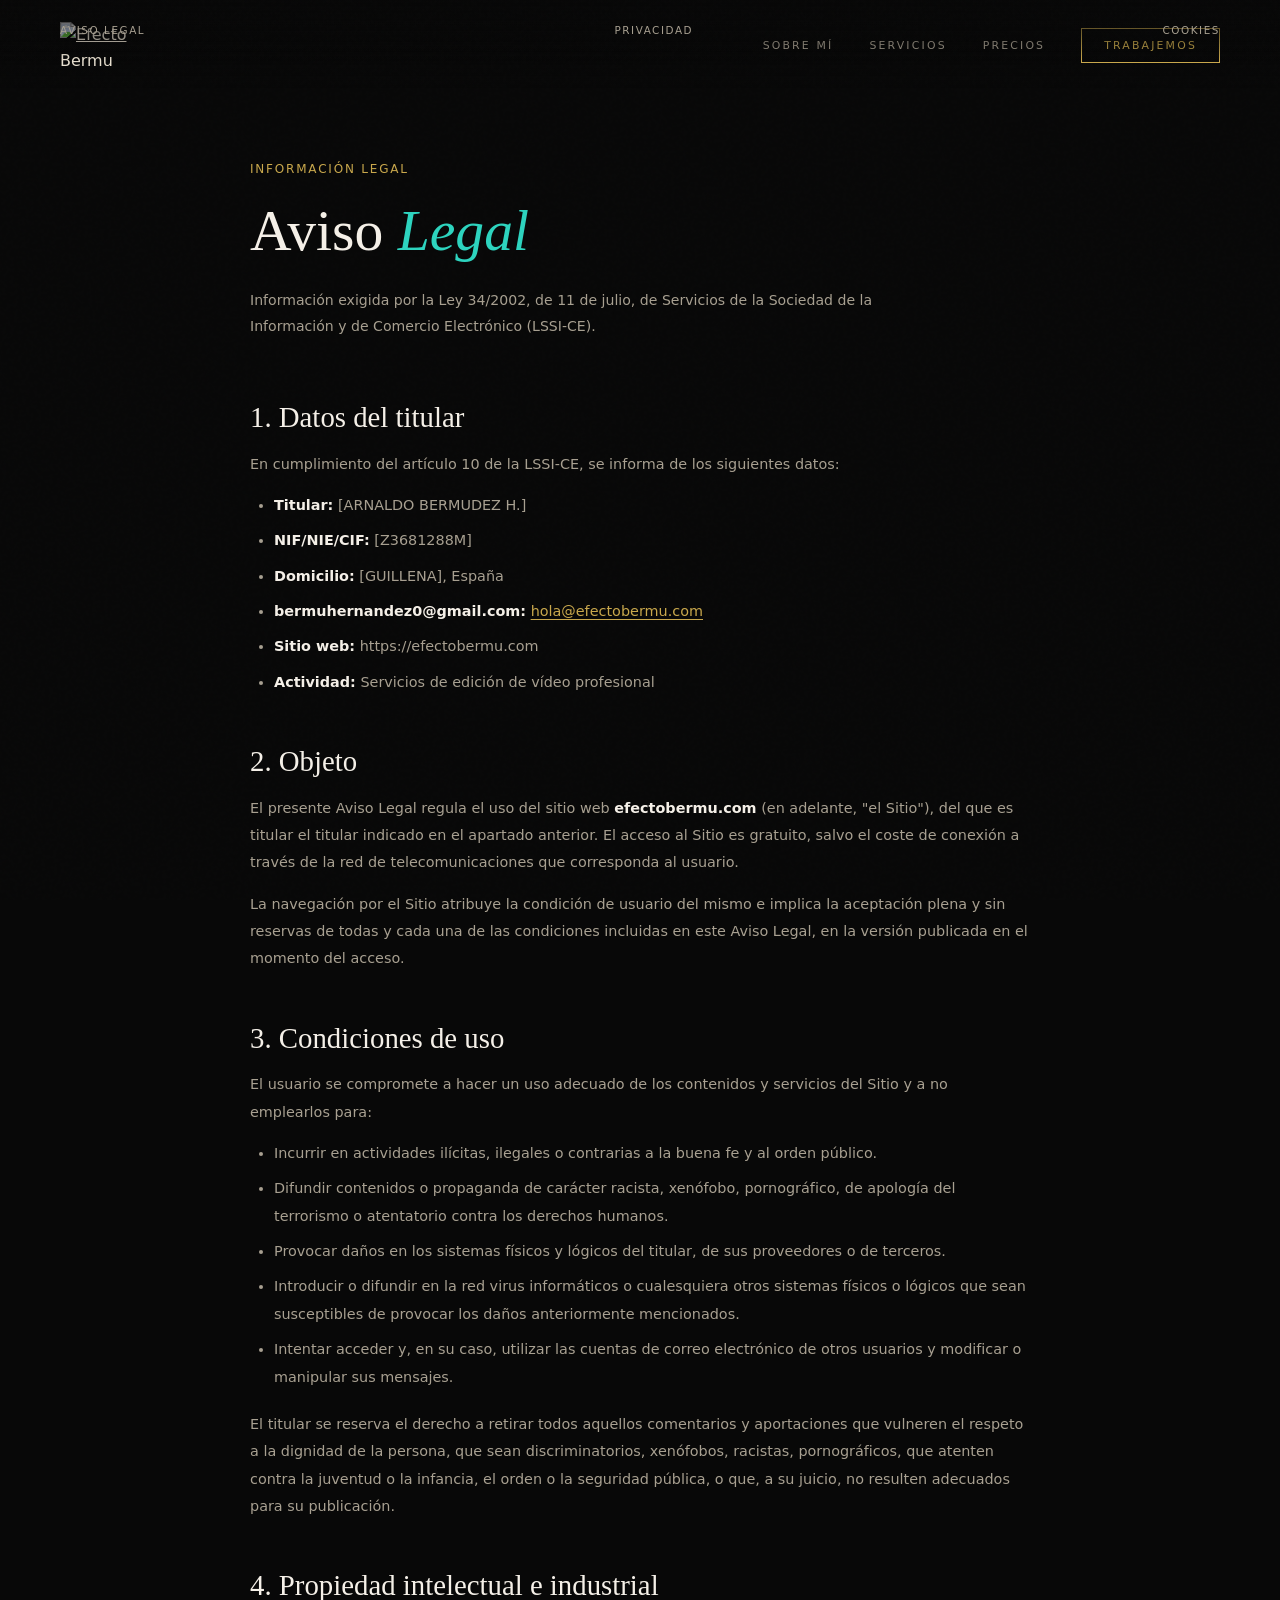
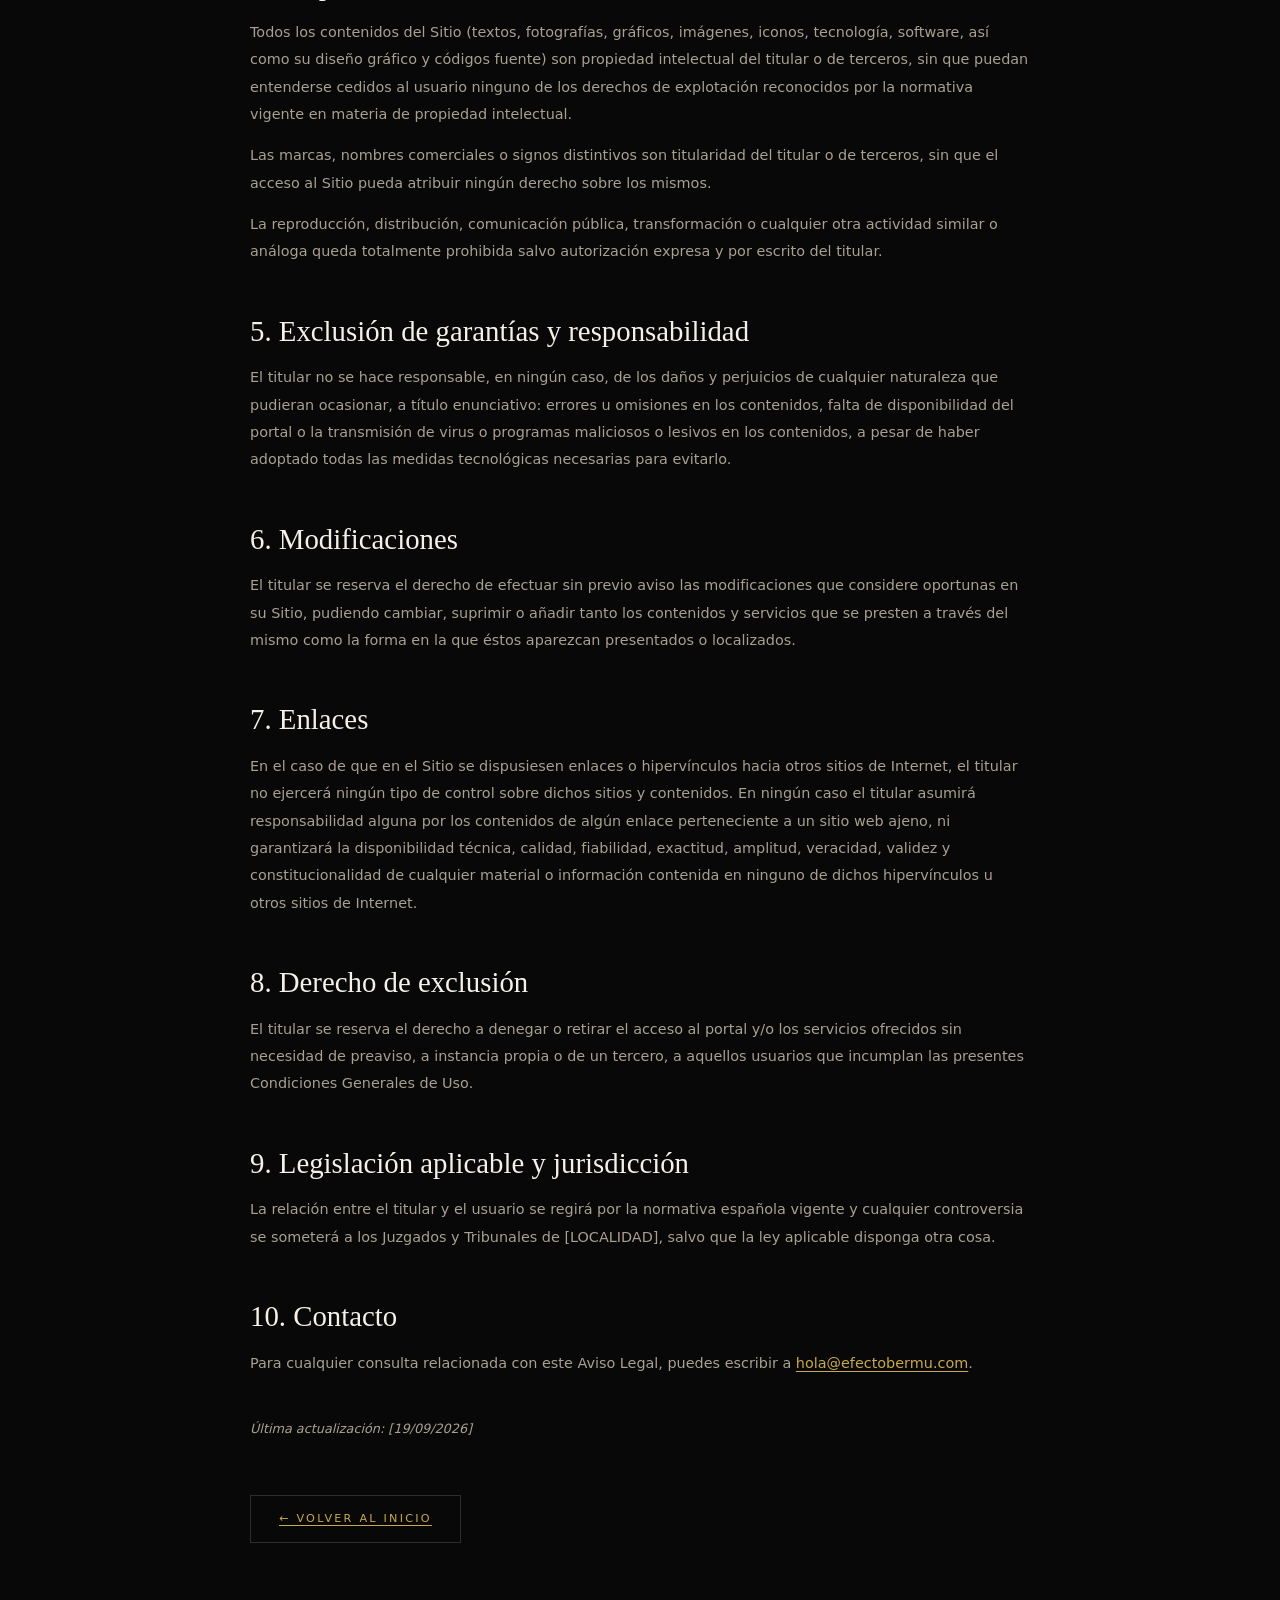
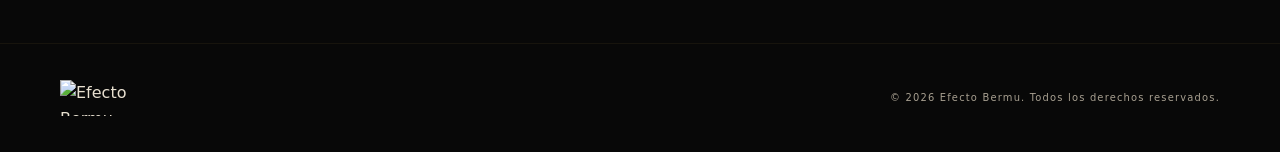
==== aviso-legal.html @ 547f66aa "Add files via upload" ====
<!DOCTYPE html>
<html lang="es">
<head>
  <meta charset="UTF-8"/>
  <meta name="viewport" content="width=device-width, initial-scale=1.0"/>
  <title>Aviso Legal — Efecto Bermu</title>
  <meta name="description" content="Aviso legal de Efecto Bermu, editor de video profesional para TikTok, Reels y YouTube Shorts."/>
  <meta name="robots" content="noindex, follow"/>
  <link rel="canonical" href="https://efectobermu.com/aviso-legal.html"/>
  <link rel="icon" href="/favicon.ico" sizes="any"/>
  <link rel="icon" type="image/svg+xml" href="/favicon.svg"/>
  <link rel="stylesheet" href="/styles.css"/>
  <style>
    .legal-hero{padding:160px 60px 60px;max-width:900px;margin:0 auto}
    .legal-body{padding:0 60px 100px;max-width:900px;margin:0 auto}
    .legal-body h2{font-family:'Cormorant Garamond',serif;font-size:1.8rem;font-weight:400;color:var(--white);margin:48px 0 16px;line-height:1.2}
    .legal-body h2:first-child{margin-top:0}
    .legal-body p,.legal-body li{color:var(--muted);font-size:.9rem;line-height:1.9;margin-bottom:14px}
    .legal-body ul,.legal-body ol{padding-left:24px;margin-bottom:20px}
    .legal-body li{margin-bottom:8px}
    .legal-body strong{color:var(--white)}
    .legal-body a{color:var(--gold);text-decoration:underline;text-underline-offset:3px}
    .legal-body a:hover{color:var(--gold-l)}
    .legal-meta{font-size:.75rem;letter-spacing:.15em;text-transform:uppercase;color:var(--gold);margin-bottom:20px;display:block}
    .legal-back{display:inline-flex;align-items:center;gap:10px;margin-top:40px;padding:14px 28px;border:1px solid rgba(255,255,255,.15);color:var(--text);text-decoration:none;font-size:.7rem;letter-spacing:.2em;text-transform:uppercase;transition:all .3s}
    .legal-back:hover{border-color:var(--gold);color:var(--gold)}
    @media(max-width:1000px){.legal-hero{padding:120px 24px 40px}.legal-body{padding:0 24px 80px}}
  </style>
</head>
<body>

<nav id="nav" aria-label="Navegación principal">
  <a href="/" class="nav-logo" aria-label="Efecto Bermu, ir al inicio">
    <img src="/logo.webp" alt="Efecto Bermu" width="120" height="44"/>
  </a>
  <ul class="nav-links">
    <li><a href="/#sobre-mi">Sobre mí</a></li>
    <li><a href="/#servicios">Servicios</a></li>
    <li><a href="/#precios">Precios</a></li>
    <li><a href="/#contacto" class="nav-cta">Trabajemos</a></li>
  </ul>
</nav>

<header class="legal-hero">
  <span class="legal-meta">Información legal</span>
  <h1 class="sec-title">Aviso <em>Legal</em></h1>
  <p class="sec-desc">Información exigida por la Ley 34/2002, de 11 de julio, de Servicios de la Sociedad de la Información y de Comercio Electrónico (LSSI-CE).</p>
</header>

<main class="legal-body">

  <h2>1. Datos del titular</h2>
  <p>En cumplimiento del artículo 10 de la LSSI-CE, se informa de los siguientes datos:</p>
  <ul>
    <li><strong>Titular:</strong> [ARNALDO BERMUDEZ H.]</li>
    <li><strong>NIF/NIE/CIF:</strong> [Z3681288M]</li>
    <li><strong>Domicilio:</strong> [GUILLENA], España</li>
    <li><strong>bermuhernandez0@gmail.com:</strong> <a href="mailto:hola@efectobermu.com">hola@efectobermu.com</a></li>
    <li><strong>Sitio web:</strong> https://efectobermu.com</li>
    <li><strong>Actividad:</strong> Servicios de edición de vídeo profesional</li>
  </ul>

  <h2>2. Objeto</h2>
  <p>El presente Aviso Legal regula el uso del sitio web <strong>efectobermu.com</strong> (en adelante, "el Sitio"), del que es titular el titular indicado en el apartado anterior. El acceso al Sitio es gratuito, salvo el coste de conexión a través de la red de telecomunicaciones que corresponda al usuario.</p>
  <p>La navegación por el Sitio atribuye la condición de usuario del mismo e implica la aceptación plena y sin reservas de todas y cada una de las condiciones incluidas en este Aviso Legal, en la versión publicada en el momento del acceso.</p>

  <h2>3. Condiciones de uso</h2>
  <p>El usuario se compromete a hacer un uso adecuado de los contenidos y servicios del Sitio y a no emplearlos para:</p>
  <ul>
    <li>Incurrir en actividades ilícitas, ilegales o contrarias a la buena fe y al orden público.</li>
    <li>Difundir contenidos o propaganda de carácter racista, xenófobo, pornográfico, de apología del terrorismo o atentatorio contra los derechos humanos.</li>
    <li>Provocar daños en los sistemas físicos y lógicos del titular, de sus proveedores o de terceros.</li>
    <li>Introducir o difundir en la red virus informáticos o cualesquiera otros sistemas físicos o lógicos que sean susceptibles de provocar los daños anteriormente mencionados.</li>
    <li>Intentar acceder y, en su caso, utilizar las cuentas de correo electrónico de otros usuarios y modificar o manipular sus mensajes.</li>
  </ul>
  <p>El titular se reserva el derecho a retirar todos aquellos comentarios y aportaciones que vulneren el respeto a la dignidad de la persona, que sean discriminatorios, xenófobos, racistas, pornográficos, que atenten contra la juventud o la infancia, el orden o la seguridad pública, o que, a su juicio, no resulten adecuados para su publicación.</p>

  <h2>4. Propiedad intelectual e industrial</h2>
  <p>Todos los contenidos del Sitio (textos, fotografías, gráficos, imágenes, iconos, tecnología, software, así como su diseño gráfico y códigos fuente) son propiedad intelectual del titular o de terceros, sin que puedan entenderse cedidos al usuario ninguno de los derechos de explotación reconocidos por la normativa vigente en materia de propiedad intelectual.</p>
  <p>Las marcas, nombres comerciales o signos distintivos son titularidad del titular o de terceros, sin que el acceso al Sitio pueda atribuir ningún derecho sobre los mismos.</p>
  <p>La reproducción, distribución, comunicación pública, transformación o cualquier otra actividad similar o análoga queda totalmente prohibida salvo autorización expresa y por escrito del titular.</p>

  <h2>5. Exclusión de garantías y responsabilidad</h2>
  <p>El titular no se hace responsable, en ningún caso, de los daños y perjuicios de cualquier naturaleza que pudieran ocasionar, a título enunciativo: errores u omisiones en los contenidos, falta de disponibilidad del portal o la transmisión de virus o programas maliciosos o lesivos en los contenidos, a pesar de haber adoptado todas las medidas tecnológicas necesarias para evitarlo.</p>

  <h2>6. Modificaciones</h2>
  <p>El titular se reserva el derecho de efectuar sin previo aviso las modificaciones que considere oportunas en su Sitio, pudiendo cambiar, suprimir o añadir tanto los contenidos y servicios que se presten a través del mismo como la forma en la que éstos aparezcan presentados o localizados.</p>

  <h2>7. Enlaces</h2>
  <p>En el caso de que en el Sitio se dispusiesen enlaces o hipervínculos hacia otros sitios de Internet, el titular no ejercerá ningún tipo de control sobre dichos sitios y contenidos. En ningún caso el titular asumirá responsabilidad alguna por los contenidos de algún enlace perteneciente a un sitio web ajeno, ni garantizará la disponibilidad técnica, calidad, fiabilidad, exactitud, amplitud, veracidad, validez y constitucionalidad de cualquier material o información contenida en ninguno de dichos hipervínculos u otros sitios de Internet.</p>

  <h2>8. Derecho de exclusión</h2>
  <p>El titular se reserva el derecho a denegar o retirar el acceso al portal y/o los servicios ofrecidos sin necesidad de preaviso, a instancia propia o de un tercero, a aquellos usuarios que incumplan las presentes Condiciones Generales de Uso.</p>

  <h2>9. Legislación aplicable y jurisdicción</h2>
  <p>La relación entre el titular y el usuario se regirá por la normativa española vigente y cualquier controversia se someterá a los Juzgados y Tribunales de [LOCALIDAD], salvo que la ley aplicable disponga otra cosa.</p>

  <h2>10. Contacto</h2>
  <p>Para cualquier consulta relacionada con este Aviso Legal, puedes escribir a <a href="mailto:hola@efectobermu.com">hola@efectobermu.com</a>.</p>

  <p style="margin-top:40px;font-style:italic;font-size:.8rem">Última actualización: [19/09/2026]</p>

  <a href="/" class="legal-back">← Volver al inicio</a>

</main>

<footer>
  <div class="foot-logo">
    <img src="/logo.webp" alt="Efecto Bermu" width="100" height="36"/>
  </div>
  <nav class="foot-legal" aria-label="Enlaces legales">
    <a href="/aviso-legal.html">Aviso legal</a>
    <a href="/privacidad.html">Privacidad</a>
    <a href="/cookies.html">Cookies</a>
  </nav>
  <div class="foot-copy">© 2026 Efecto Bermu. Todos los derechos reservados.</div>
</footer>

</body>
</html>
---- styles.css ----
/* ==========================================================================
   EFECTO BERMU — Hoja de estilos principal
   ========================================================================== */

/* --------------------------------------------------------------------------
   FUENTES AUTO-HOSPEDADAS
   Descarga los .woff2 desde Google Fonts y colócalos en /fonts/
   -------------------------------------------------------------------------- */
@font-face {
  font-family: 'Cormorant Garamond';
  font-style: normal;
  font-weight: 300;
  font-display: swap;
  src: url('/fonts/cormorant-garamond-300.woff2') format('woff2');
}
@font-face {
  font-family: 'Cormorant Garamond';
  font-style: normal;
  font-weight: 400;
  font-display: swap;
  src: url('/fonts/cormorant-garamond-400.woff2') format('woff2');
}
@font-face {
  font-family: 'Cormorant Garamond';
  font-style: italic;
  font-weight: 400;
  font-display: swap;
  src: url('/fonts/cormorant-garamond-400-italic.woff2') format('woff2');
}
@font-face {
  font-family: 'Montserrat';
  font-style: normal;
  font-weight: 300;
  font-display: swap;
  src: url('/fonts/montserrat-300.woff2') format('woff2');
}
@font-face {
  font-family: 'Montserrat';
  font-style: normal;
  font-weight: 400;
  font-display: swap;
  src: url('/fonts/montserrat-400.woff2') format('woff2');
}
@font-face {
  font-family: 'Montserrat';
  font-style: normal;
  font-weight: 600;
  font-display: swap;
  src: url('/fonts/montserrat-600.woff2') format('woff2');
}
@font-face {
  font-family: 'Montserrat';
  font-style: normal;
  font-weight: 700;
  font-display: swap;
  src: url('/fonts/montserrat-700.woff2') format('woff2');
}

/* --------------------------------------------------------------------------
   RESET + VARIABLES
   -------------------------------------------------------------------------- */
*,*::before,*::after{box-sizing:border-box;margin:0;padding:0}

:root{
  --gold:#c9a84c;
  --gold-l:#e8c97a;
  --gold-d:rgba(201,168,76,.15);
  --black:#080808;
  --dark:#0f0f0f;
  --mid:#1a1a1a;
  --mid2:#222;
  --text:#e8e0d0;
  --muted:#a8a091;           /* aclarado para pasar contraste AA sobre --mid */
  --white:#f5f0e8;
  --teal:#2dd4bf;
  --nav-h:88px;
}

html{scroll-behavior:smooth;-webkit-text-size-adjust:100%}

body{
  background:var(--black);
  color:var(--text);
  font-family:'Montserrat',system-ui,sans-serif;
  font-weight:300;
  line-height:1.6;
  overflow-x:hidden;
  min-height:100vh;
  -webkit-font-smoothing:antialiased;
}

img{max-width:100%;height:auto;display:block}
a{color:inherit}
button{font:inherit;color:inherit;background:none;border:0;cursor:pointer}

/* Cursor personalizado: solo en dispositivos con puntero fino */
@media (hover:hover) and (pointer:fine){
  body{cursor:none}
  a,button{cursor:none}
}

/* Grano de fondo */
body::before{
  content:'';
  position:fixed;
  inset:0;
  background-image:url("data:image/svg+xml,%3Csvg viewBox='0 0 256 256' xmlns='http://www.w3.org/2000/svg'%3E%3Cfilter id='n'%3E%3CfeTurbulence type='fractalNoise' baseFrequency='.9' numOctaves='4' stitchTiles='stitch'/%3E%3C/filter%3E%3Crect width='100%25' height='100%25' filter='url(%23n)' opacity='.04'/%3E%3C/svg%3E");
  pointer-events:none;
  z-index:1000;
  opacity:.3;
}

/* --------------------------------------------------------------------------
   ACCESIBILIDAD
   -------------------------------------------------------------------------- */
.skip-link{
  position:absolute;
  top:-100px;
  left:16px;
  background:var(--gold);
  color:var(--black);
  padding:10px 18px;
  font-size:.75rem;
  font-weight:700;
  letter-spacing:.1em;
  text-transform:uppercase;
  text-decoration:none;
  z-index:9999;
  transition:top .3s;
}
.skip-link:focus{top:16px}

:focus-visible{
  outline:2px solid var(--gold);
  outline-offset:3px;
}

/* Respeta reduce-motion */
@media (prefers-reduced-motion:reduce){
  *,*::before,*::after{
    animation-duration:.01ms !important;
    animation-iteration-count:1 !important;
    transition-duration:.01ms !important;
    scroll-behavior:auto !important;
  }
  .cursor,.cursor-ring{display:none !important}
  body{cursor:auto !important}
  .marquee-track{animation:none !important}
}

/* --------------------------------------------------------------------------
   CURSOR PERSONALIZADO
   -------------------------------------------------------------------------- */
.cursor,
.cursor-ring{
  position:fixed;
  top:0;left:0;
  pointer-events:none;
  transform:translate(-50%,-50%);
  will-change:transform,left,top;
  display:none;
}
.cursor{
  width:8px;height:8px;
  background:var(--gold);
  border-radius:50%;
  z-index:9999;
  transition:transform .1s;
}
.cursor-ring{
  width:36px;height:36px;
  border:1px solid rgba(201,168,76,.5);
  border-radius:50%;
  z-index:9998;
  transition:transform .18s,border-color .18s;
}
@media (hover:hover) and (pointer:fine){
  .cursor,.cursor-ring{display:block}
}

/* --------------------------------------------------------------------------
   NAV
   -------------------------------------------------------------------------- */
nav{
  position:fixed;
  top:0;left:0;right:0;
  z-index:200;
  display:flex;
  justify-content:space-between;
  align-items:center;
  padding:22px 60px;
  background:linear-gradient(to bottom,rgba(8,8,8,.97) 0%,transparent 100%);
  transition:background .3s,padding .3s;
}
nav.scrolled{background:rgba(8,8,8,.98)}
.nav-logo{display:inline-flex;align-items:center}
.nav-logo img{height:44px;width:auto;object-fit:contain}

.nav-links{
  display:flex;
  gap:36px;
  list-style:none;
  align-items:center;
}
.nav-links a{
  color:var(--muted);
  text-decoration:none;
  font-size:.68rem;
  letter-spacing:.2em;
  text-transform:uppercase;
  transition:color .3s;
}
.nav-links a:hover{color:var(--gold)}
.nav-cta{
  color:var(--gold) !important;
  border:1px solid var(--gold);
  padding:10px 22px;
  transition:all .3s !important;
}
.nav-cta:hover{background:var(--gold) !important;color:var(--black) !important}

/* Botón hamburguesa (oculto en desktop) */
.nav-toggle{
  display:none;
  width:44px;height:44px;
  position:relative;
  z-index:210;
  padding:10px;
}
.nav-toggle span{
  display:block;
  height:2px;
  width:100%;
  background:var(--gold);
  margin:6px 0;
  transition:transform .3s,opacity .3s;
}
.nav-toggle[aria-expanded="true"] span:nth-child(1){transform:translateY(8px) rotate(45deg)}
.nav-toggle[aria-expanded="true"] span:nth-child(2){opacity:0}
.nav-toggle[aria-expanded="true"] span:nth-child(3){transform:translateY(-8px) rotate(-45deg)}

/* --------------------------------------------------------------------------
   HERO
   -------------------------------------------------------------------------- */
.hero{
  min-height:100vh;
  min-height:100svh;
  display:flex;
  align-items:center;
  position:relative;
  overflow:hidden;
  padding:140px 60px 100px;
}
.hero-bg{
  position:absolute;inset:0;
  background:
    radial-gradient(ellipse 55% 70% at 75% 50%,rgba(201,168,76,.05) 0%,transparent 70%),
    radial-gradient(ellipse 40% 60% at 10% 80%,rgba(201,168,76,.03) 0%,transparent 60%),
    var(--black);
}
.hero-line-l,.hero-line-r{
  position:absolute;top:0;bottom:0;width:1px;
  background:linear-gradient(to bottom,transparent,rgba(201,168,76,.12) 30%,rgba(201,168,76,.12) 70%,transparent);
}
.hero-line-l{left:60px}
.hero-line-r{right:60px}
.hero-inner{
  position:relative;z-index:2;
  display:grid;
  grid-template-columns:1fr 1fr;
  gap:80px;
  align-items:center;
  max-width:1300px;
  width:100%;
  margin:0 auto;
}
.hero-eyebrow{
  font-size:.62rem;
  letter-spacing:.35em;
  text-transform:uppercase;
  color:var(--gold);
  margin-bottom:28px;
  animation:fadeUp 1s .3s both;
}
.hero-eyebrow::before,
.hero-eyebrow::after{content:'—';margin:0 12px;opacity:.5}
.hero-title{
  font-family:'Cormorant Garamond',serif;
  font-size:clamp(3.5rem,7vw,6.5rem);
  font-weight:300;
  line-height:.95;
  letter-spacing:-.02em;
  color:var(--white);
  margin-bottom:10px;
  animation:fadeUp 1s .5s both;
}
.hero-title em{font-style:italic;color:var(--gold)}
.hero-tagline{
  font-family:'Cormorant Garamond',serif;
  font-size:clamp(1.1rem,2.5vw,1.8rem);
  font-weight:300;
  font-style:italic;
  color:var(--muted);
  margin-bottom:20px;
  letter-spacing:.05em;
  animation:fadeUp 1s .65s both;
}
.hero-desc{
  color:var(--muted);
  font-size:.9rem;
  line-height:1.9;
  margin-bottom:40px;
  max-width:480px;
  animation:fadeUp 1s .8s both;
}
.hero-desc strong{color:var(--teal)}
.hero-btns{display:flex;gap:16px;flex-wrap:wrap;animation:fadeUp 1s .95s both}

.btn-gold{
  background:var(--gold);
  color:var(--black);
  padding:15px 40px;
  font-size:.68rem;
  font-weight:700;
  letter-spacing:.2em;
  text-transform:uppercase;
  text-decoration:none;
  transition:all .3s;
  display:inline-flex;
  align-items:center;
  gap:10px;
  border:1px solid var(--gold);
}
.btn-gold:hover{
  background:var(--gold-l);
  border-color:var(--gold-l);
  transform:translateY(-2px);
  box-shadow:0 12px 40px rgba(201,168,76,.3);
}
.btn-outline{
  color:var(--text);
  padding:15px 40px;
  font-size:.68rem;
  letter-spacing:.2em;
  text-transform:uppercase;
  text-decoration:none;
  border:1px solid rgba(255,255,255,.15);
  transition:all .3s;
  display:inline-flex;
  align-items:center;
}
.btn-outline:hover{border-color:var(--gold);color:var(--gold)}

.hero-right{display:flex;justify-content:center;align-items:center;animation:fadeUp 1.2s .6s both}
.hero-logo-frame{
  position:relative;
  width:340px;height:340px;
  display:flex;align-items:center;justify-content:center;
}
.hero-logo-frame::before{
  content:'';position:absolute;inset:0;
  border:1px solid rgba(201,168,76,.15);
  border-radius:2px;
}
.hero-logo-frame::after{
  content:'';position:absolute;inset:20px;
  border:1px solid rgba(201,168,76,.08);
  border-radius:2px;
  animation:rotateSlow 20s linear infinite;
}
.hero-logo-img{
  width:260px;height:260px;
  object-fit:contain;
  position:relative;z-index:1;
}
.hero-scroll{
  position:absolute;bottom:40px;left:50%;
  transform:translateX(-50%);
  display:flex;flex-direction:column;align-items:center;gap:10px;
  animation:fadeUp 1s 1.3s both;
}
.hero-scroll span{
  font-size:.58rem;letter-spacing:.3em;
  text-transform:uppercase;color:var(--muted);
}
.scroll-line{
  width:1px;height:50px;
  background:linear-gradient(to bottom,var(--gold),transparent);
  animation:scrollPulse 2s infinite;
}

/* --------------------------------------------------------------------------
   MARQUEE
   -------------------------------------------------------------------------- */
.marquee-wrap{
  overflow:hidden;
  border-top:1px solid rgba(201,168,76,.1);
  border-bottom:1px solid rgba(201,168,76,.1);
  background:var(--dark);
}
.marquee-track{
  display:flex;
  animation:marquee 22s linear infinite;
  white-space:nowrap;
}
.marquee-item{
  flex-shrink:0;
  padding:16px 44px;
  font-size:.62rem;
  letter-spacing:.3em;
  text-transform:uppercase;
  color:var(--muted);
  border-right:1px solid rgba(201,168,76,.1);
  display:flex;
  align-items:center;
  gap:16px;
}
.marquee-item .dot{
  width:4px;height:4px;
  background:var(--gold);
  border-radius:50%;
}

/* --------------------------------------------------------------------------
   SECCIONES BASE
   -------------------------------------------------------------------------- */
.section{padding:120px 60px}
.section-alt{
  background:var(--dark);
  border-top:1px solid rgba(201,168,76,.08);
  border-bottom:1px solid rgba(201,168,76,.08);
}
.section-inner{max-width:1300px;margin:0 auto}
.sec-label{
  font-size:.58rem;
  letter-spacing:.35em;
  text-transform:uppercase;
  color:var(--gold);
  margin-bottom:20px;
  display:block;
}
.sec-title{
  font-family:'Cormorant Garamond',serif;
  font-size:clamp(2.2rem,4.5vw,3.8rem);
  font-weight:300;
  line-height:1.1;
  color:var(--white);
  margin-bottom:24px;
}
.sec-title em{font-style:italic;color:var(--teal)}
.sec-desc{
  color:var(--muted);
  font-size:.88rem;
  line-height:1.9;
  max-width:680px;
}

/* --------------------------------------------------------------------------
   SOBRE MÍ
   -------------------------------------------------------------------------- */
.about-grid{
  display:grid;
  grid-template-columns:1fr 1fr;
  gap:100px;
  align-items:center;
}
.about-text p{
  color:var(--muted);
  font-size:.9rem;
  line-height:1.9;
  margin-bottom:16px;
}
.about-text p strong{color:var(--white)}
.about-bullets{
  margin-top:28px;
  display:flex;flex-direction:column;gap:10px;
}
.about-bullet{
  display:flex;align-items:flex-start;gap:14px;
  font-size:.85rem;color:var(--muted);
}
.about-bullet::before{content:'—';color:var(--gold);flex-shrink:0;margin-top:1px}
.about-stats{
  display:grid;
  grid-template-columns:repeat(3,1fr);
  gap:28px;
  margin-top:48px;
  padding-top:48px;
  border-top:1px solid rgba(201,168,76,.12);
}
.stat-n{
  font-family:'Cormorant Garamond',serif;
  font-size:3rem;
  font-weight:300;
  color:var(--gold);
  line-height:1;
  margin-bottom:4px;
}
.stat-l{
  font-size:.62rem;letter-spacing:.2em;
  text-transform:uppercase;color:var(--muted);
}

.about-img-frame{position:relative}
.about-img-placeholder{
  width:100%;
  aspect-ratio:4/5;
  background:linear-gradient(160deg,#141414 0%,#1a1a1a 100%);
  display:flex;flex-direction:column;
  align-items:center;justify-content:center;
  position:relative;overflow:hidden;
}
.about-img-placeholder::before{
  content:'';position:absolute;inset:0;
  background:
    linear-gradient(135deg,rgba(201,168,76,.08) 0%,transparent 50%),
    repeating-linear-gradient(0deg,transparent,transparent 40px,rgba(201,168,76,.03) 40px,rgba(201,168,76,.03) 41px),
    repeating-linear-gradient(90deg,transparent,transparent 40px,rgba(201,168,76,.03) 40px,rgba(201,168,76,.03) 41px);
}
.about-img2{
  width:100%;height:100%;
  object-fit:contain;
  padding:40px;
  position:relative;z-index:1;
}
.frame-corner-tr{
  position:absolute;top:-16px;right:-16px;
  width:55%;height:55%;
  border-top:1px solid rgba(201,168,76,.2);
  border-right:1px solid rgba(201,168,76,.2);
  pointer-events:none;
}
.frame-corner-bl{
  position:absolute;bottom:-16px;left:-16px;
  width:55%;height:55%;
  border-bottom:1px solid rgba(201,168,76,.2);
  border-left:1px solid rgba(201,168,76,.2);
  pointer-events:none;
}

/* --------------------------------------------------------------------------
   BENEFICIOS
   -------------------------------------------------------------------------- */
.benefits{
  background:var(--dark);
  border-top:1px solid rgba(201,168,76,.08);
}
.benefits-nums{
  display:grid;
  grid-template-columns:repeat(3,1fr);
  gap:48px;
  margin:60px 0 40px;
  text-align:center;
}
.ben-num{
  font-family:'Cormorant Garamond',serif;
  font-size:clamp(3rem,7vw,5.5rem);
  font-weight:300;
  color:var(--teal);
  line-height:1;
  margin-bottom:8px;
}
.ben-title{
  font-size:.78rem;font-weight:600;
  letter-spacing:.12em;text-transform:uppercase;
  color:var(--white);margin-bottom:10px;
}
.ben-desc{
  color:var(--muted);font-size:.82rem;
  line-height:1.8;max-width:260px;margin:0 auto;
}
.benefits-tagline{
  text-align:center;
  color:var(--muted);
  font-size:.92rem;
  line-height:1.8;
  padding-top:40px;
  border-top:1px solid rgba(201,168,76,.1);
}
.benefits-tagline strong{color:var(--white)}

/* --------------------------------------------------------------------------
   SERVICIOS
   -------------------------------------------------------------------------- */
.services-grid{
  display:grid;
  grid-template-columns:repeat(2,1fr);
  gap:2px;
  margin-top:60px;
}
.svc{
  background:var(--mid);
  padding:48px 40px;
  position:relative;
  overflow:hidden;
  transition:background .4s;
}
.svc::before{
  content:'';position:absolute;bottom:0;left:0;right:0;
  height:2px;background:var(--gold);
  transform:scaleX(0);
  transition:transform .4s;
}
.svc:hover::before{transform:scaleX(1)}
.svc:hover{background:var(--mid2)}
.svc-icon{width:48px;height:48px;margin-bottom:28px;color:var(--gold)}
.svc-name{
  font-family:'Cormorant Garamond',serif;
  font-size:1.7rem;font-weight:400;
  color:var(--white);margin-bottom:14px;
}
.svc-desc{color:var(--muted);font-size:.85rem;line-height:1.85}

/* --------------------------------------------------------------------------
   PORTAFOLIO
   -------------------------------------------------------------------------- */
.portfolio-grid{
  display:grid;
  grid-template-columns:repeat(3,1fr);
  gap:2px;
  margin-top:60px;
}
.port-item{
  position:relative;
  overflow:hidden;
  aspect-ratio:4/3;
  background:var(--mid);
}
.port-bg{
  position:absolute;inset:0;
  display:flex;align-items:center;justify-content:center;
}
.port-bg-1{background:linear-gradient(135deg,#0d1117 0%,#1a1a2e 40%,#16213e 100%)}
.port-bg-2{background:linear-gradient(135deg,#0f0c29 0%,#302b63 50%,#24243e 100%)}
.port-bg-3{background:linear-gradient(135deg,#1a0505 0%,#2d0a0a 40%,#1a0c0c 100%)}
.port-bg-content{
  display:flex;flex-direction:column;
  align-items:center;justify-content:center;
  gap:12px;text-align:center;padding:20px;
}
.port-emoji{font-size:3rem;line-height:1}
.port-brand{
  font-family:'Cormorant Garamond',serif;
  font-size:1.1rem;
  color:rgba(201,168,76,.6);
  letter-spacing:.1em;
}
.port-line{width:40px;height:1px;background:rgba(201,168,76,.3)}
.port-tag{
  font-size:.65rem;letter-spacing:.2em;
  text-transform:uppercase;
  color:rgba(232,224,208,.3);
}
.port-overlay{
  position:absolute;inset:0;
  background:rgba(8,8,8,.85);
  display:flex;flex-direction:column;
  justify-content:flex-end;
  padding:28px;
  opacity:0;
  transition:opacity .4s;
}
.port-item:hover .port-overlay,
.port-item:focus-within .port-overlay{opacity:1}
.port-title{
  font-family:'Cormorant Garamond',serif;
  font-size:1.4rem;font-weight:400;
  color:var(--white);margin-bottom:6px;
}
.port-desc{color:var(--muted);font-size:.8rem;line-height:1.7}

/* --------------------------------------------------------------------------
   PROCESO
   -------------------------------------------------------------------------- */
.process-steps{
  display:grid;
  grid-template-columns:repeat(5,1fr);
  gap:0;
  position:relative;
  margin-top:60px;
}
.process-steps::before{
  content:'';position:absolute;
  top:27px;left:10%;right:10%;height:1px;
  background:linear-gradient(to right,transparent,rgba(201,168,76,.15) 20%,rgba(201,168,76,.15) 80%,transparent);
}
.pstep{padding:0 20px;text-align:center}
.pstep-num{
  width:54px;height:54px;
  border:1px solid rgba(201,168,76,.25);
  border-radius:50%;
  display:flex;align-items:center;justify-content:center;
  font-family:'Cormorant Garamond',serif;
  font-size:1.2rem;color:var(--gold);
  margin:0 auto 24px;
  background:var(--black);
  position:relative;z-index:1;
}
.pstep-title{
  font-family:'Cormorant Garamond',serif;
  font-size:1.2rem;font-weight:400;
  color:var(--white);margin-bottom:8px;
}
.pstep-desc{color:var(--muted);font-size:.8rem;line-height:1.8}
.step-d4{transition-delay:.4s}
.step-d5{transition-delay:.5s}

/* --------------------------------------------------------------------------
   PRECIOS
   -------------------------------------------------------------------------- */
.pricing{
  background:var(--dark);
  border-top:1px solid rgba(201,168,76,.08);
}
.pricing-grid{
  display:grid;
  grid-template-columns:repeat(3,1fr);
  gap:2px;
  margin-top:60px;
}
.price-card{
  background:var(--mid);
  padding:48px 36px;
  position:relative;
  transition:background .4s,transform .4s;
}
.price-card:hover{background:var(--mid2)}
.price-card.featured{
  background:#1e1e1e;
  border-top:2px solid var(--gold);
}
.price-icon{font-size:1.8rem;margin-bottom:20px;line-height:1}
.price-tier{
  font-size:.62rem;letter-spacing:.25em;
  text-transform:uppercase;color:var(--gold);
  margin-bottom:12px;
}
.price-name{
  font-family:'Cormorant Garamond',serif;
  font-size:2rem;font-weight:400;
  color:var(--white);margin-bottom:24px;
}
.price-ul{
  list-style:none;
  display:flex;flex-direction:column;gap:10px;
  margin-bottom:28px;
}
.price-ul li{
  color:var(--muted);font-size:.85rem;line-height:1.7;
  display:flex;gap:10px;align-items:flex-start;
}
.price-ul li::before{
  content:'✦';color:var(--gold);
  font-size:.5rem;flex-shrink:0;margin-top:5px;
}
.price-note{
  font-size:.8rem;color:var(--muted);
  line-height:1.7;font-style:italic;
}
.price-cta-row{
  margin-top:2px;
  background:rgba(201,168,76,.06);
  border:1px solid rgba(201,168,76,.15);
  padding:28px 36px;
  display:flex;align-items:center;gap:20px;
  max-width:1300px;
}
.price-cta-icon{color:var(--gold);font-size:1.2rem;flex-shrink:0}
.price-cta-row p{color:var(--muted);font-size:.88rem;line-height:1.7}
.price-cta-row strong{color:var(--white)}

/* --------------------------------------------------------------------------
   TESTIMONIOS
   -------------------------------------------------------------------------- */
.testi-grid{
  display:grid;
  grid-template-columns:repeat(3,1fr);
  gap:2px;
  margin-top:60px;
}
.testi{
  background:var(--mid);
  padding:52px 36px 44px;
  position:relative;
}
.testi::before{
  content:'"';
  font-family:'Cormorant Garamond',serif;
  font-size:6rem;font-weight:300;
  color:rgba(201,168,76,.12);
  position:absolute;top:16px;left:28px;
  line-height:1;
  pointer-events:none;
}
.testi-text{
  color:var(--muted);
  font-size:.88rem;line-height:1.9;
  margin-bottom:24px;
  position:relative;z-index:1;
}
.testi-author{
  font-size:.7rem;letter-spacing:.15em;
  text-transform:uppercase;color:var(--gold);
}
.testi-role{font-size:.7rem;color:var(--muted);margin-top:3px}

/* --------------------------------------------------------------------------
   FAQ
   -------------------------------------------------------------------------- */
.faq{border-top:1px solid rgba(201,168,76,.08)}
.faq-grid{
  display:grid;
  grid-template-columns:repeat(2,1fr);
  gap:2px;
  margin-top:60px;
}
.faq-item{background:var(--mid);padding:36px 32px}
.faq-q{
  font-family:'Cormorant Garamond',serif;
  font-size:1.3rem;font-weight:400;
  color:var(--white);margin-bottom:14px;
}
.faq-a{color:var(--muted);font-size:.85rem;line-height:1.85}
.faq-a strong{color:var(--white)}

/* --------------------------------------------------------------------------
   CTA FINAL
   -------------------------------------------------------------------------- */
.cta-final{
  background:var(--dark);
  border-top:1px solid rgba(201,168,76,.08);
  text-align:center;
}
.cta-final .sec-title{font-size:clamp(2.5rem,6vw,5rem)}
.cta-final .sec-label{display:inline-block}
.cta-final .sec-desc{margin:0 auto 52px}
.cta-btns{
  display:flex;gap:16px;
  justify-content:center;flex-wrap:wrap;
}
.btn-wa{
  background:transparent;
  border:1px solid rgba(255,255,255,.15);
  color:var(--text);
  padding:15px 36px;
  font-size:.68rem;
  letter-spacing:.18em;
  text-transform:uppercase;
  text-decoration:none;
  transition:all .3s;
  display:inline-flex;align-items:center;gap:10px;
}
.btn-wa:hover{border-color:var(--gold);color:var(--gold)}
.cta-tagline{
  margin-top:80px;
  text-align:center;
  opacity:.25;
  font-family:'Cormorant Garamond',serif;
  font-size:1rem;
  letter-spacing:.3em;
  text-transform:uppercase;
  color:var(--gold);
}

/* --------------------------------------------------------------------------
   FOOTER
   -------------------------------------------------------------------------- */
footer{
  padding:36px 60px;
  display:flex;
  justify-content:space-between;
  align-items:center;
  gap:24px;
  flex-wrap:wrap;
  border-top:1px solid rgba(201,168,76,.08);
}
.foot-logo img{height:36px;width:auto;object-fit:contain}
.foot-motto{
  font-family:'Cormorant Garamond',serif;
  font-size:.95rem;font-style:italic;
  color:rgba(201,168,76,.5);
}
.foot-legal{
  display:flex;gap:20px;flex-wrap:wrap;
}
.foot-legal a{
  font-size:.65rem;letter-spacing:.15em;
  text-transform:uppercase;
  color:var(--muted);
  text-decoration:none;
  transition:color .3s;
}
.foot-legal a:hover{color:var(--gold)}
.foot-copy{
  font-size:.62rem;letter-spacing:.12em;
  color:var(--muted);
}

/* --------------------------------------------------------------------------
   ANIMACIONES
   -------------------------------------------------------------------------- */
@keyframes fadeUp{
  from{opacity:0;transform:translateY(24px)}
  to{opacity:1;transform:translateY(0)}
}
@keyframes marquee{
  from{transform:translateX(0)}
  to{transform:translateX(-50%)}
}
@keyframes scrollPulse{
  0%,100%{opacity:1}
  50%{opacity:.3}
}
@keyframes rotateSlow{
  from{transform:rotate(0deg)}
  to{transform:rotate(360deg)}
}

/* Reveal on scroll */
.reveal{
  opacity:0;
  transform:translateY(28px);
  transition:opacity .8s ease,transform .8s ease;
}
.reveal.visible{
  opacity:1;
  transform:translateY(0);
}
.reveal-d1{transition-delay:.1s}
.reveal-d2{transition-delay:.2s}
.reveal-d3{transition-delay:.3s}

/* --------------------------------------------------------------------------
   RESPONSIVE
   -------------------------------------------------------------------------- */

/* Tablet grande / desktop pequeño */
@media (max-width:1100px){
  nav{padding:18px 32px}
  .nav-links{gap:24px}
  .nav-links a{font-size:.62rem;letter-spacing:.15em}
  .section{padding:100px 40px}
  .hero{padding:120px 40px 80px}
  .hero-inner{gap:50px}
  .about-grid{gap:60px}
  footer{padding:32px 40px}
}

/* Móvil / tablet */
@media (max-width:1000px){
  nav{
    padding:16px 24px;
    background:rgba(8,8,8,.98);
  }
  .nav-toggle{display:block}

  .nav-links{
    position:fixed;
    top:0;right:0;
    width:min(320px,85vw);
    height:100vh;
    height:100svh;
    flex-direction:column;
    justify-content:center;
    align-items:flex-start;
    gap:28px;
    padding:100px 40px 40px;
    background:rgba(8,8,8,.99);
    border-left:1px solid rgba(201,168,76,.15);
    transform:translateX(100%);
    transition:transform .35s ease;
    z-index:205;
  }
  .nav-links.open{transform:translateX(0)}
  .nav-links a{font-size:.85rem;letter-spacing:.2em}
  .nav-cta{padding:14px 28px}

  .hero{padding:120px 24px 80px;min-height:auto}
  .hero-line-l,.hero-line-r{display:none}
  .hero-inner{grid-template-columns:1fr;gap:60px;text-align:left}
  .hero-right{display:none}
  .hero-scroll{display:none}

  .section{padding:80px 24px}
  .about-grid{grid-template-columns:1fr;gap:48px}
  .about-img-frame{max-width:420px;margin:0 auto}

  .services-grid{grid-template-columns:1fr}
  .portfolio-grid{grid-template-columns:1fr 1fr}
  .process-steps{grid-template-columns:1fr 1fr;gap:40px}
  .process-steps::before{display:none}
  .pricing-grid{grid-template-columns:1fr;gap:2px}
  .testi-grid{grid-template-columns:1fr}
  .faq-grid{grid-template-columns:1fr}
  .benefits-nums{grid-template-columns:1fr;gap:40px}

  .price-cta-row{flex-direction:column;text-align:center;padding:24px}

  footer{
    padding:32px 24px;
    flex-direction:column;
    gap:20px;
    text-align:center;
  }
  .foot-legal{justify-content:center}
}

/* Móvil pequeño */
@media (max-width:560px){
  .hero-title{font-size:clamp(2.8rem,12vw,4rem)}
  .hero-tagline{font-size:1.05rem}
  .hero-btns{flex-direction:column;align-items:stretch}
  .btn-gold,.btn-outline{justify-content:center;width:100%}
  .portfolio-grid{grid-template-columns:1fr}
  .process-steps{grid-template-columns:1fr;gap:32px}
  .about-stats{grid-template-columns:1fr;gap:20px;text-align:center}
  .cta-btns{flex-direction:column;align-items:stretch;width:100%}
  .btn-wa{justify-content:center;width:100%}
  .cta-tagline{font-size:.8rem;letter-spacing:.2em;margin-top:60px}
}

/* Pantallas muy altas: forzar hero visible sin scroll excesivo */
@media (max-height:700px) and (min-width:1001px){
  .hero{min-height:auto;padding:120px 60px 80px}
}
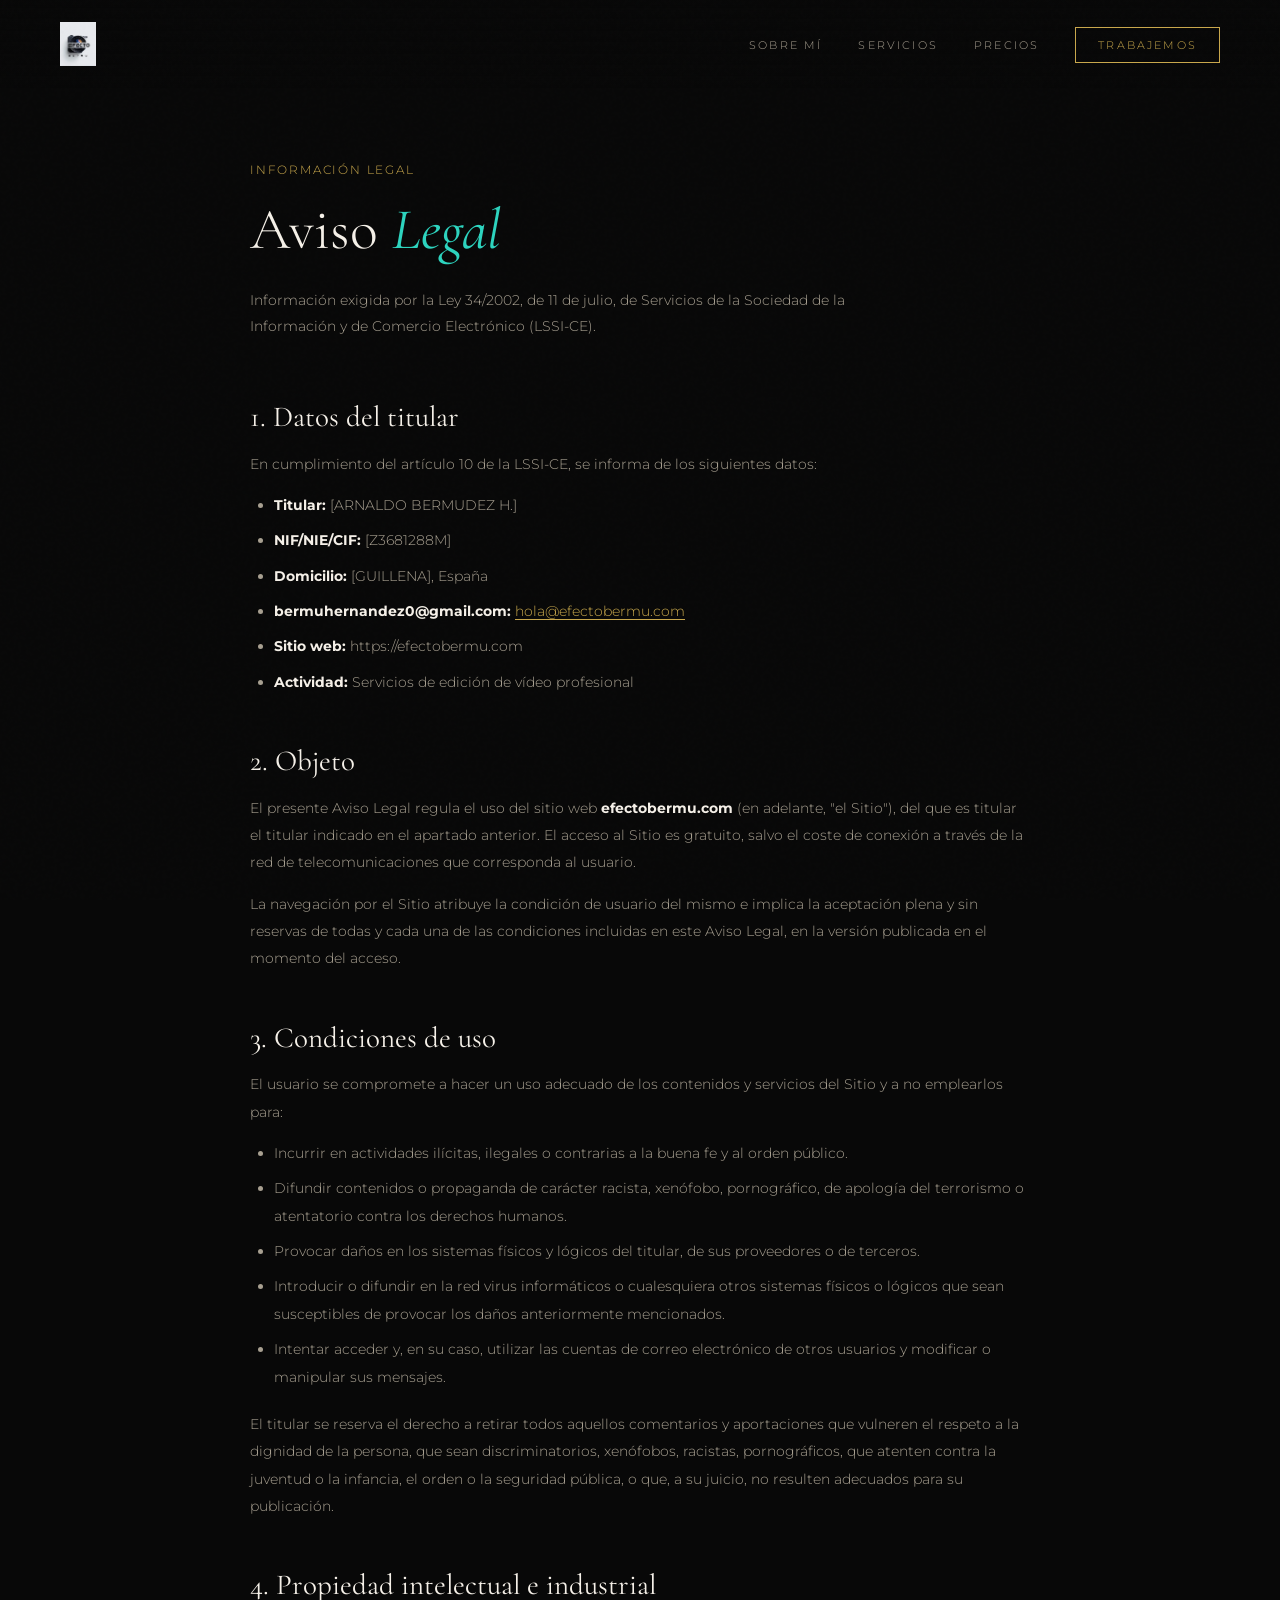
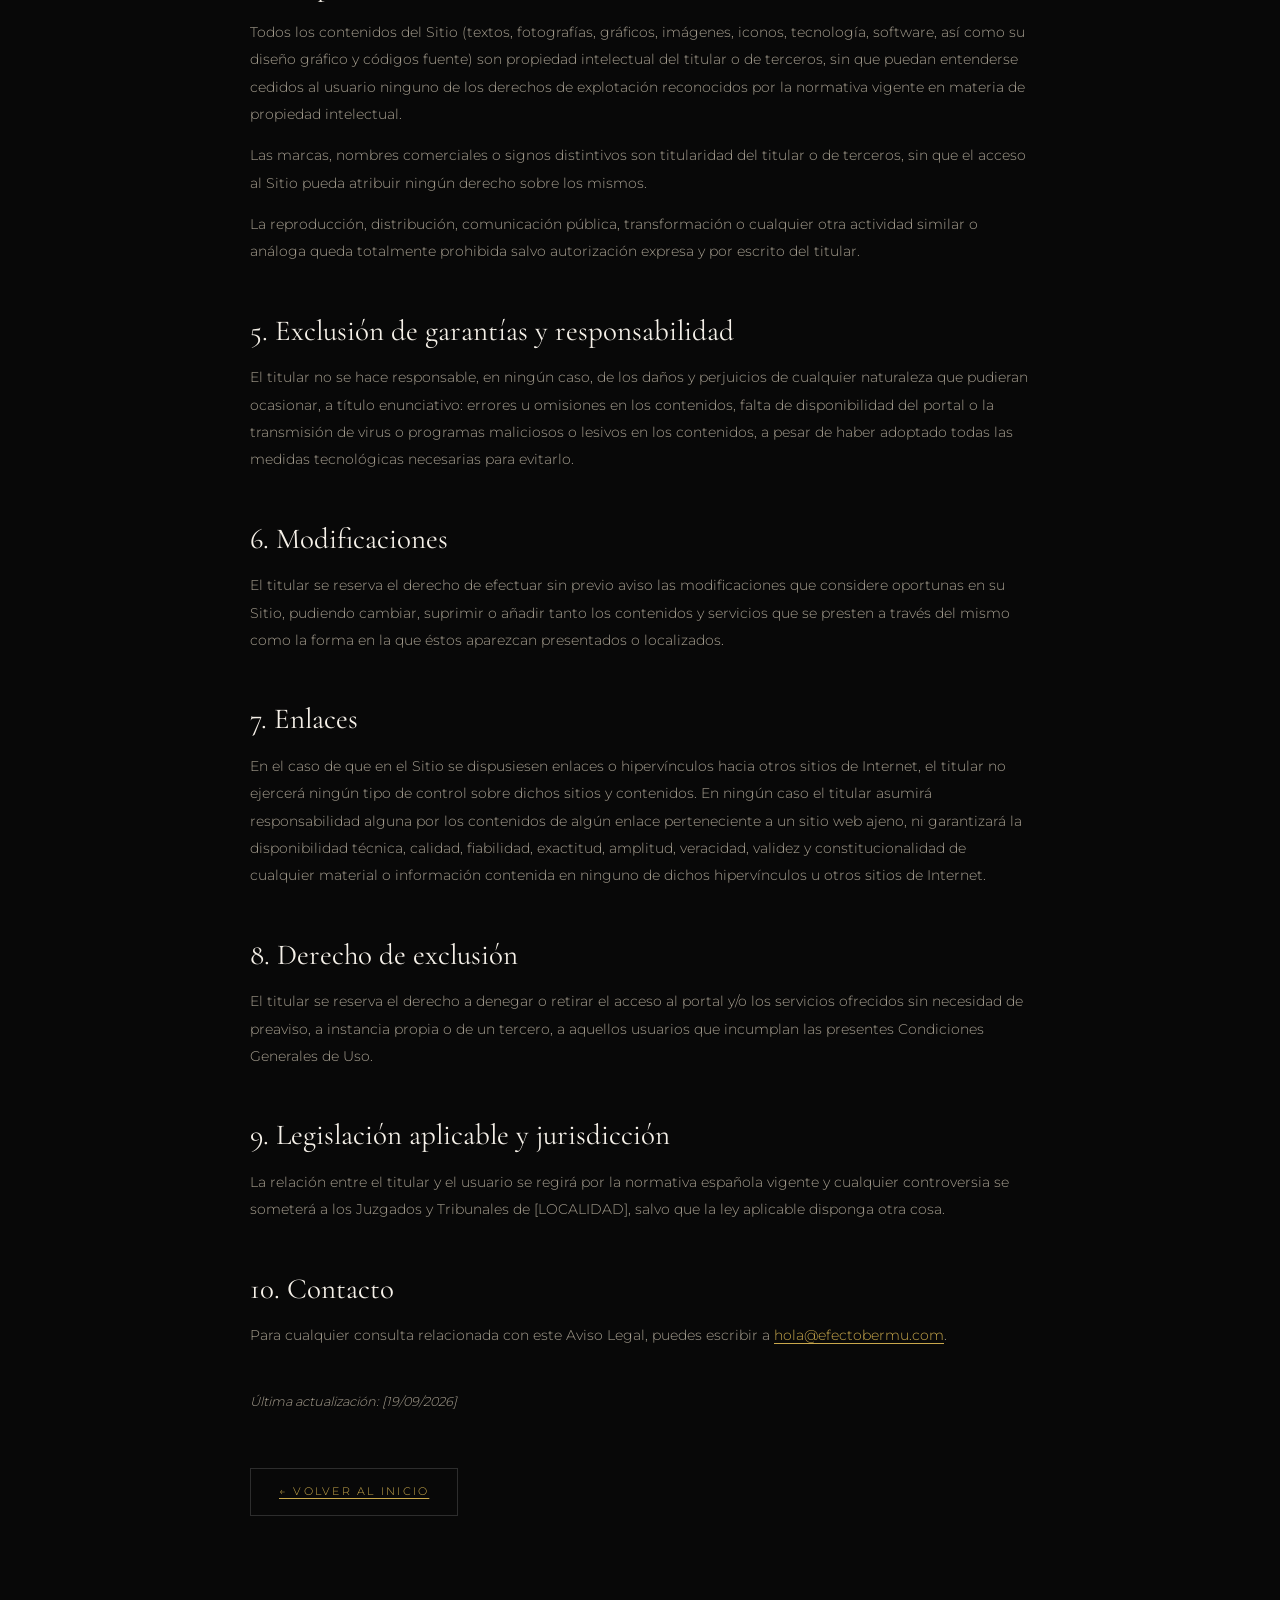
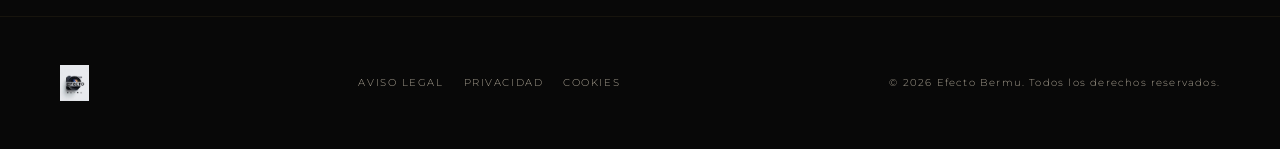
==== commit c90efc36: "Fix HTML formatting in aviso-legal.html" ====
--- a/aviso-legal.html
+++ b/aviso-legal.html
@@ -117,4 +117,4 @@
 </footer>
 
 </body>
-</html>+</html>
--- a/styles.css
+++ b/styles.css
@@ -70,7 +70,7 @@
   --mid:#1a1a1a;
   --mid2:#222;
   --text:#e8e0d0;
-  --muted:#a8a091;           /* aclarado para pasar contraste AA sobre --mid */
+  --muted:#a8a091;
   --white:#f5f0e8;
   --teal:#2dd4bf;
   --nav-h:88px;
@@ -135,7 +135,6 @@
   outline-offset:3px;
 }
 
-/* Respeta reduce-motion */
 @media (prefers-reduced-motion:reduce){
   *,*::before,*::after{
     animation-duration:.01ms !important;
@@ -219,7 +218,6 @@
 }
 .nav-cta:hover{background:var(--gold) !important;color:var(--black) !important}
 
-/* Botón hamburguesa (oculto en desktop) */
 .nav-toggle{
   display:none;
   width:44px;height:44px;
@@ -309,11 +307,24 @@
   color:var(--muted);
   font-size:.9rem;
   line-height:1.9;
-  margin-bottom:40px;
+  margin-bottom:20px;
   max-width:480px;
   animation:fadeUp 1s .8s both;
 }
 .hero-desc strong{color:var(--teal)}
+
+/* Hero — descripción secundaria (mención a video) */
+.hero-desc-secondary{
+  color:var(--muted);
+  font-size:.82rem;
+  line-height:1.8;
+  margin-bottom:32px;
+  max-width:480px;
+  opacity:.75;
+  animation:fadeUp 1s .85s both;
+}
+.hero-desc-secondary strong{color:var(--gold);font-weight:400}
+
 .hero-btns{display:flex;gap:16px;flex-wrap:wrap;animation:fadeUp 1s .95s both}
 
 .btn-gold{
@@ -400,7 +411,7 @@
 }
 .marquee-track{
   display:flex;
-  animation:marquee 22s linear infinite;
+  animation:marquee 30s linear infinite;
   white-space:nowrap;
 }
 .marquee-item{
@@ -588,6 +599,9 @@
   gap:2px;
   margin-top:60px;
 }
+.services-grid-3{
+  grid-template-columns:repeat(3,1fr);
+}
 .svc{
   background:var(--mid);
   padding:48px 40px;
@@ -610,6 +624,41 @@
   color:var(--white);margin-bottom:14px;
 }
 .svc-desc{color:var(--muted);font-size:.85rem;line-height:1.85}
+
+/* Servicios secundarios (video como complemento) */
+.svc-secondary{
+  background:#151515;
+  opacity:.85;
+  transition:opacity .4s,background .4s;
+}
+.svc-secondary:hover{
+  opacity:1;
+  background:var(--mid);
+}
+.svc-secondary .svc-icon{color:rgba(201,168,76,.7)}
+.svc-secondary .svc-name{font-size:1.4rem}
+
+.secondary-note{
+  margin-top:40px;
+  display:flex;
+  align-items:flex-start;
+  gap:16px;
+  padding:24px 28px;
+  background:rgba(201,168,76,.05);
+  border-left:2px solid rgba(201,168,76,.4);
+}
+.secondary-note-icon{
+  color:var(--gold);
+  font-size:.9rem;
+  flex-shrink:0;
+  margin-top:3px;
+}
+.secondary-note p{
+  color:var(--muted);
+  font-size:.85rem;
+  line-height:1.8;
+}
+.secondary-note strong{color:var(--white)}
 
 /* --------------------------------------------------------------------------
    PORTAFOLIO
@@ -916,7 +965,6 @@
   to{transform:rotate(360deg)}
 }
 
-/* Reveal on scroll */
 .reveal{
   opacity:0;
   transform:translateY(28px);
@@ -933,8 +981,6 @@
 /* --------------------------------------------------------------------------
    RESPONSIVE
    -------------------------------------------------------------------------- */
-
-/* Tablet grande / desktop pequeño */
 @media (max-width:1100px){
   nav{padding:18px 32px}
   .nav-links{gap:24px}
@@ -946,7 +992,6 @@
   footer{padding:32px 40px}
 }
 
-/* Móvil / tablet */
 @media (max-width:1000px){
   nav{
     padding:16px 24px;
@@ -986,6 +1031,7 @@
   .about-img-frame{max-width:420px;margin:0 auto}
 
   .services-grid{grid-template-columns:1fr}
+  .services-grid-3{grid-template-columns:1fr}
   .portfolio-grid{grid-template-columns:1fr 1fr}
   .process-steps{grid-template-columns:1fr 1fr;gap:40px}
   .process-steps::before{display:none}
@@ -995,6 +1041,7 @@
   .benefits-nums{grid-template-columns:1fr;gap:40px}
 
   .price-cta-row{flex-direction:column;text-align:center;padding:24px}
+  .secondary-note{flex-direction:column;gap:8px}
 
   footer{
     padding:32px 24px;
@@ -1005,7 +1052,6 @@
   .foot-legal{justify-content:center}
 }
 
-/* Móvil pequeño */
 @media (max-width:560px){
   .hero-title{font-size:clamp(2.8rem,12vw,4rem)}
   .hero-tagline{font-size:1.05rem}
@@ -1019,7 +1065,55 @@
   .cta-tagline{font-size:.8rem;letter-spacing:.2em;margin-top:60px}
 }
 
-/* Pantallas muy altas: forzar hero visible sin scroll excesivo */
 @media (max-height:700px) and (min-width:1001px){
   .hero{min-height:auto;padding:120px 60px 80px}
-}+}
+/* ==========================================================================
+   FIX: forzar footer al final del body
+   ========================================================================== */
+body > footer {
+  position: static !important;
+  inset: auto !important;
+  transform: none !important;
+  margin: 0 !important;
+  padding: 36px 60px !important;
+  display: flex !important;
+  justify-content: space-between !important;
+  align-items: center !important;
+  gap: 24px !important;
+  flex-wrap: wrap !important;
+  border-top: 1px solid rgba(201,168,76,.08) !important;
+  background: var(--black) !important;
+  width: 100% !important;
+  max-width: 100% !important;
+  order: 9999 !important;
+}
+
+body > footer .foot-legal {
+  display: flex !important;
+  gap: 20px !important;
+  flex-wrap: wrap !important;
+  position: static !important;
+}
+
+body > footer .foot-legal a {
+  font-size: .65rem !important;
+  letter-spacing: .15em !important;
+  text-transform: uppercase !important;
+  color: var(--muted) !important;
+  text-decoration: none !important;
+  position: static !important;
+}
+
+/* En móvil */
+@media (max-width: 1000px) {
+  body > footer {
+    flex-direction: column !important;
+    text-align: center !important;
+    padding: 32px 24px !important;
+    gap: 20px !important;
+  }
+  body > footer .foot-legal {
+    justify-content: center !important;
+  }
+}
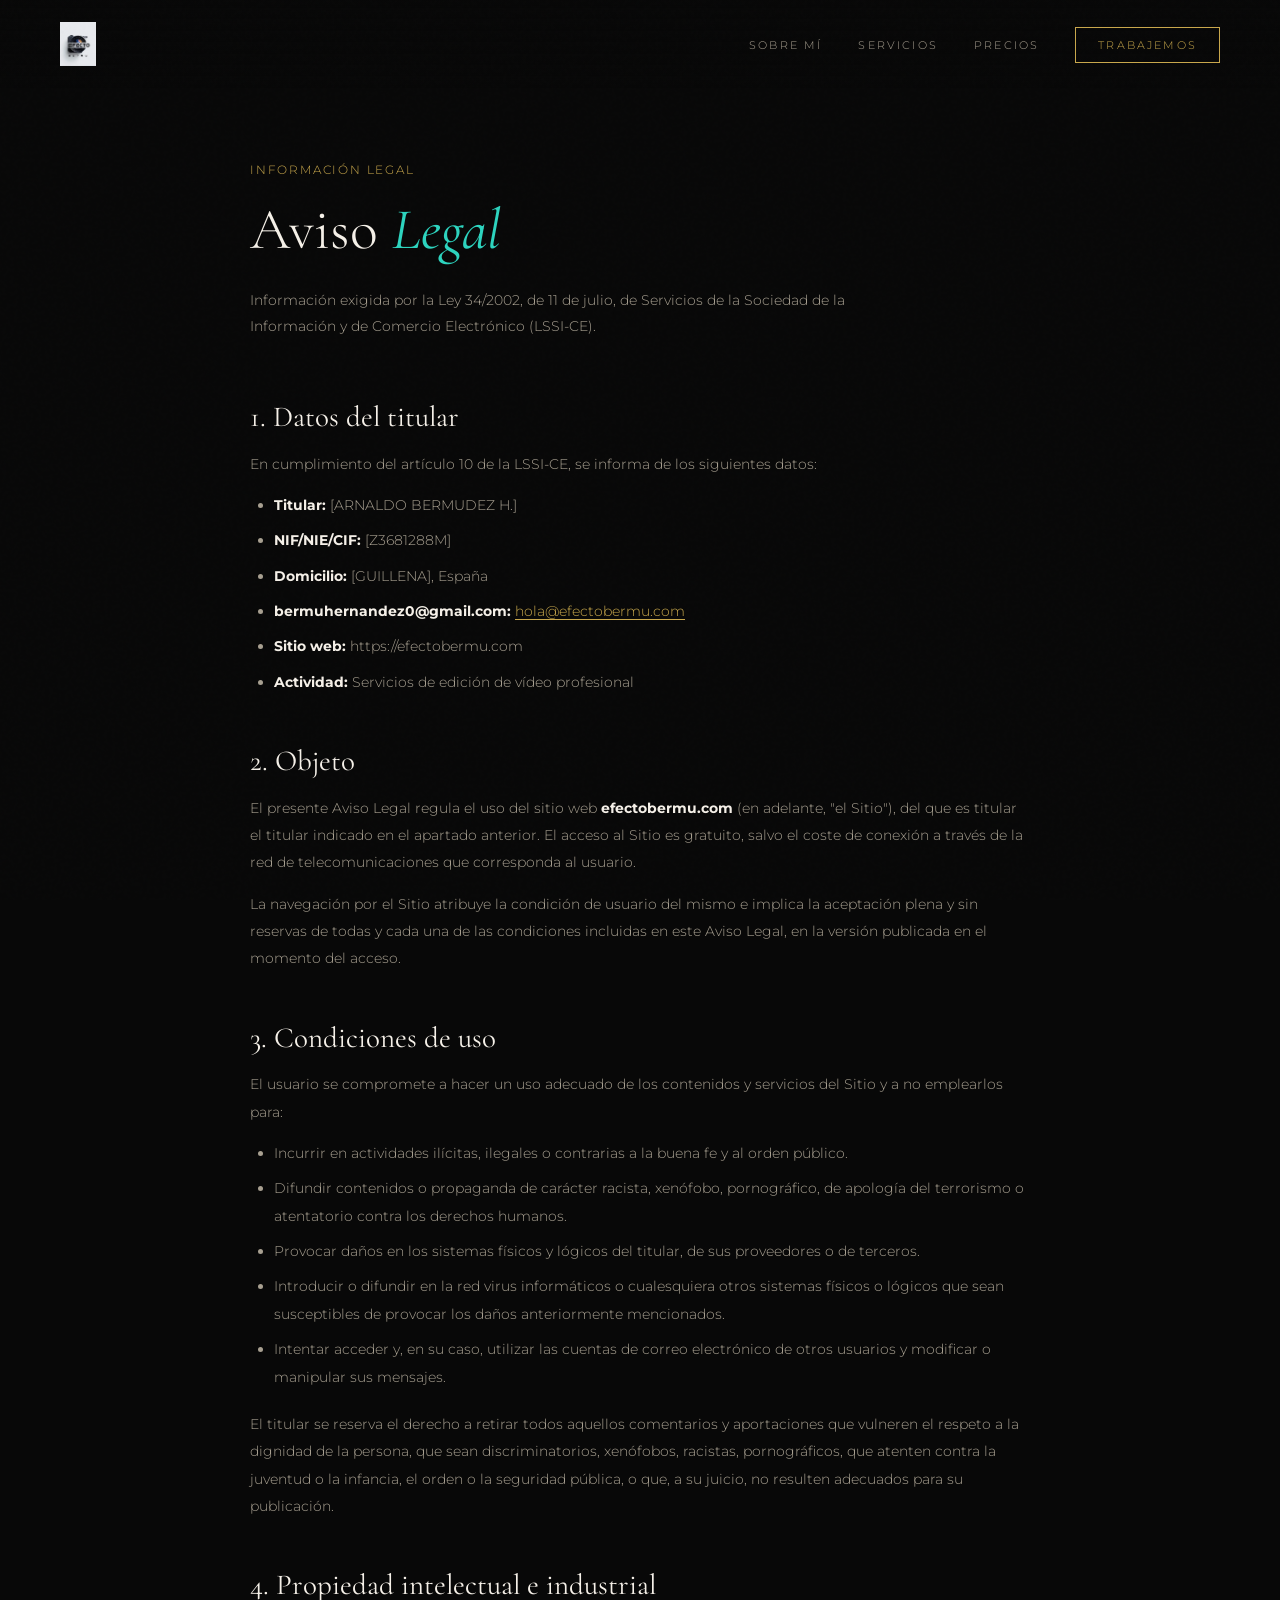
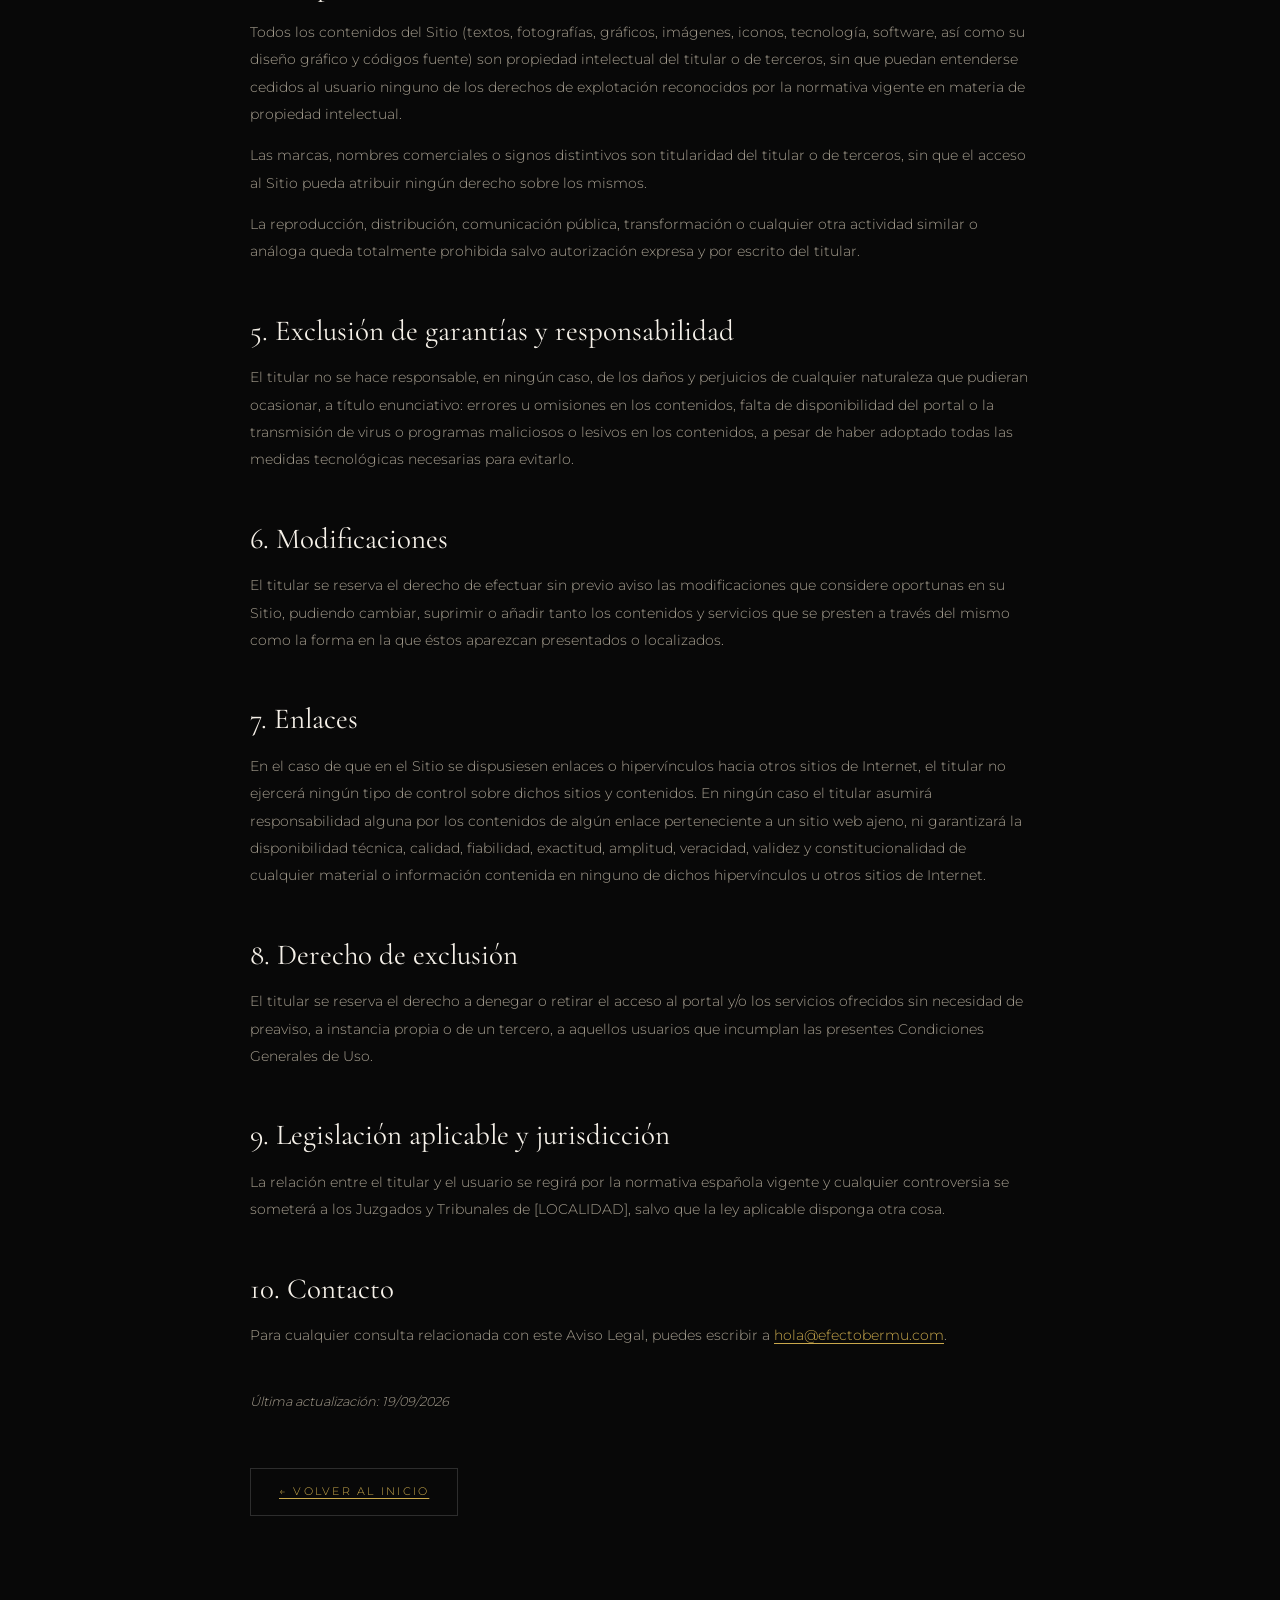
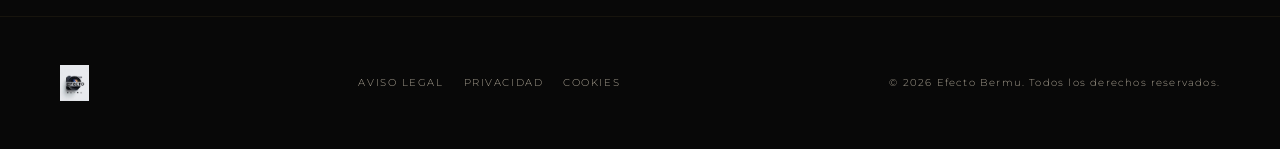
==== commit 1bfba3b4: "Fix HTML encoding issues in aviso-legal.html" ====
--- a/aviso-legal.html
+++ b/aviso-legal.html
@@ -98,7 +98,7 @@
   <h2>10. Contacto</h2>
   <p>Para cualquier consulta relacionada con este Aviso Legal, puedes escribir a <a href="mailto:hola@efectobermu.com">hola@efectobermu.com</a>.</p>
 
-  <p style="margin-top:40px;font-style:italic;font-size:.8rem">Última actualización: [19/09/2026]</p>
+  <p style="margin-top:40px;font-style:italic;font-size:.8rem">Última actualización: 19/09/2026</p>
 
   <a href="/" class="legal-back">← Volver al inicio</a>
 
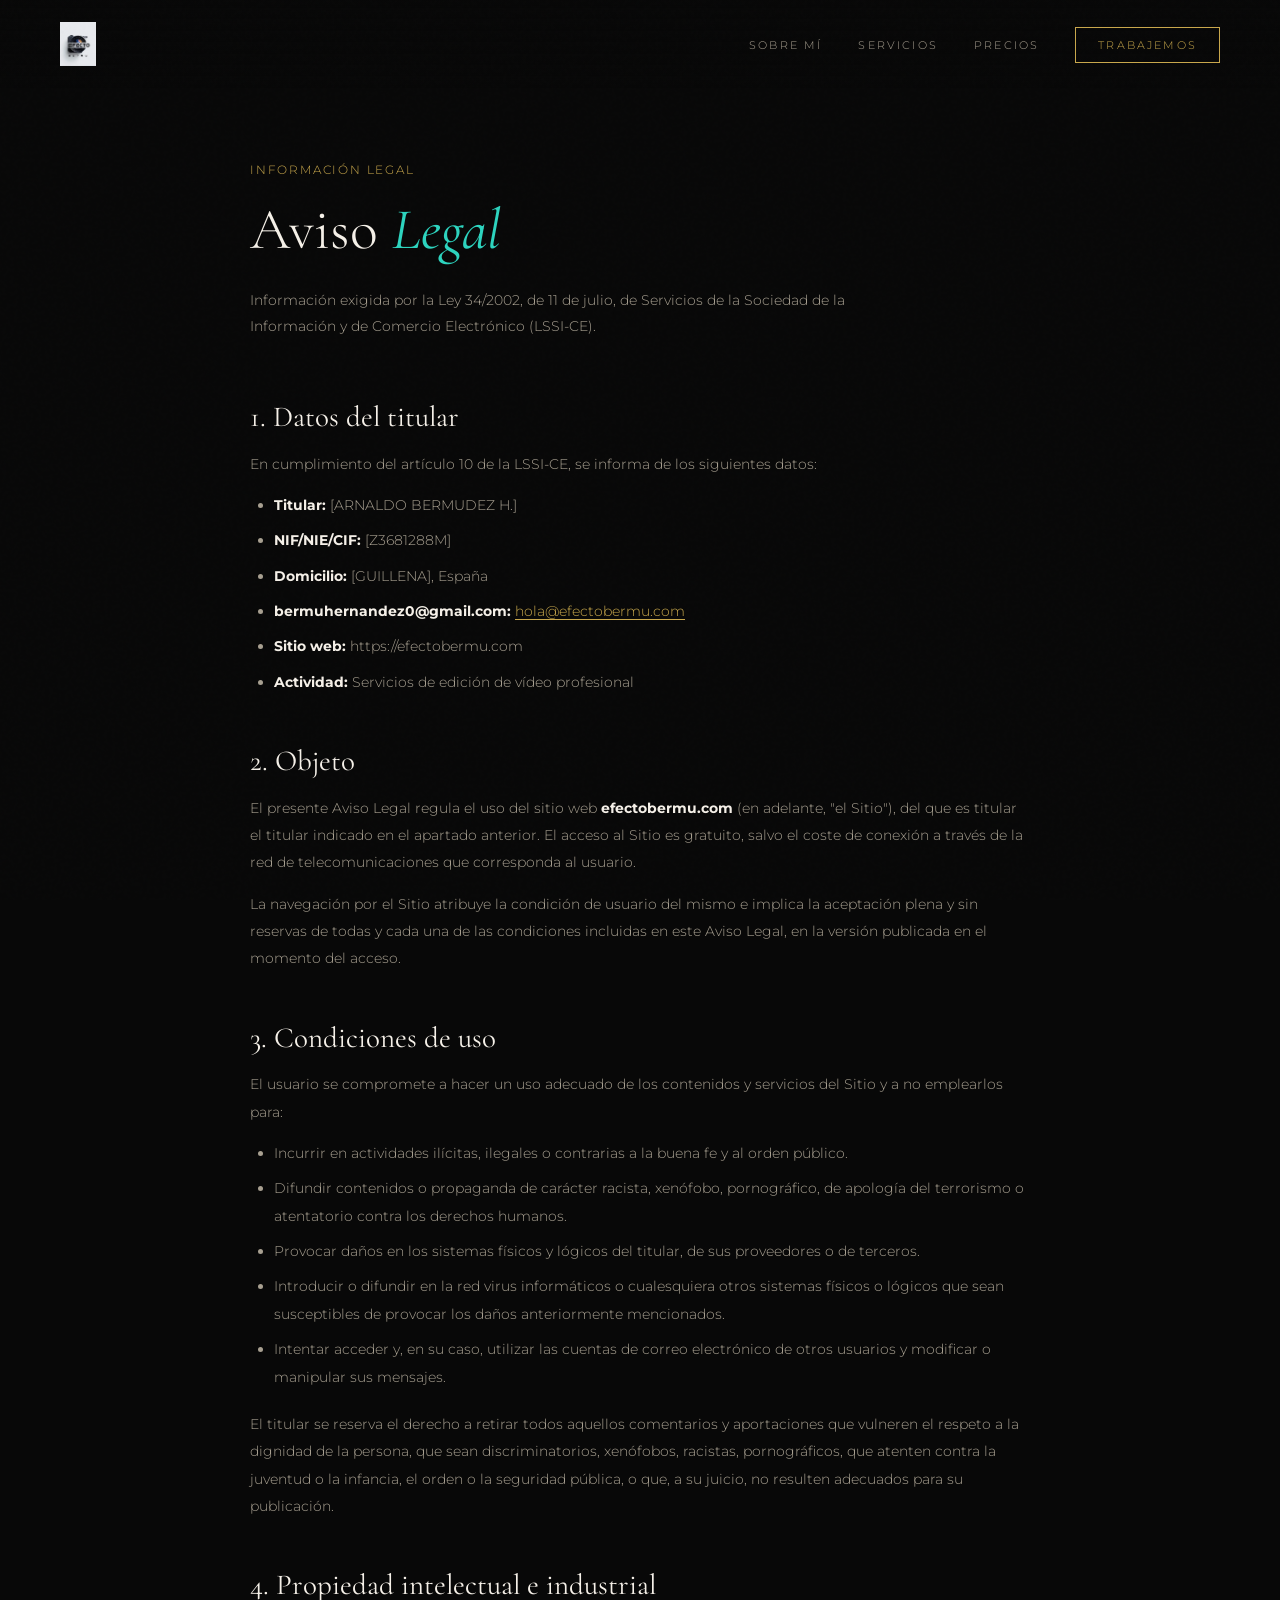
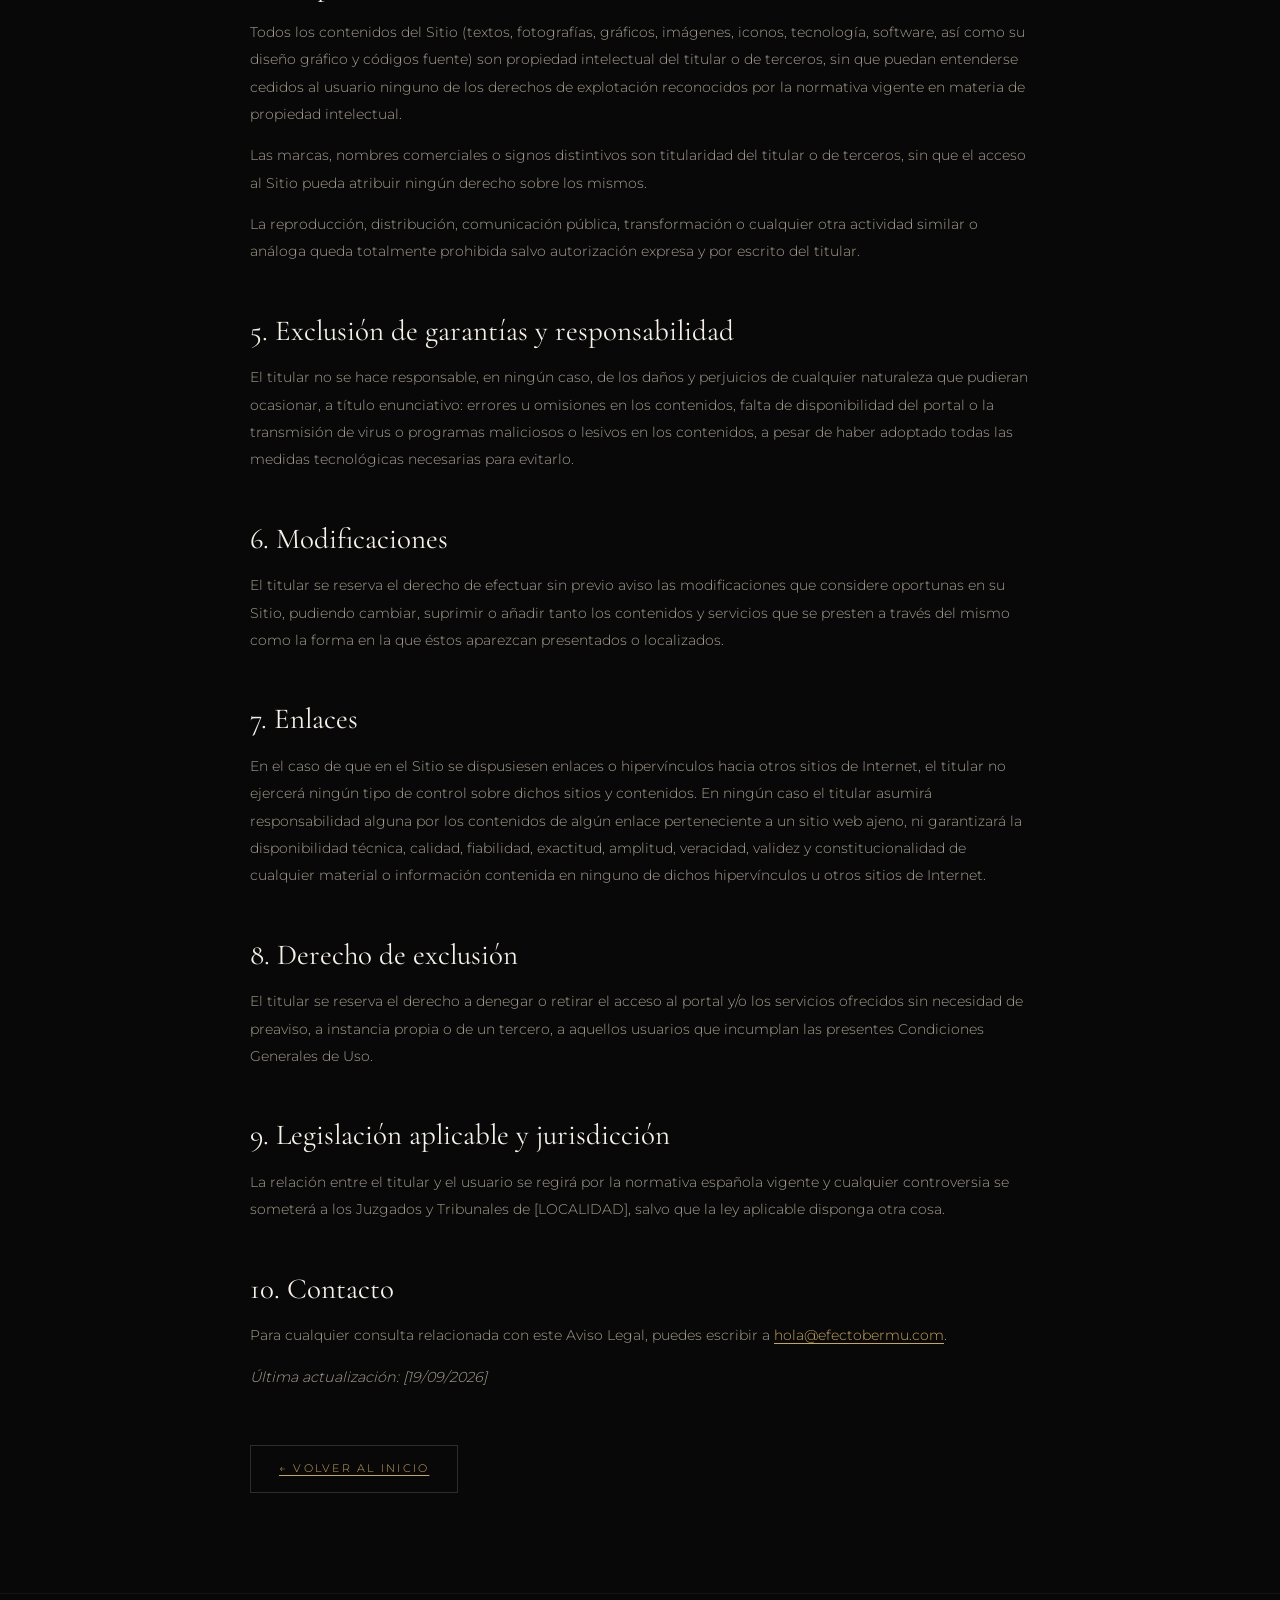
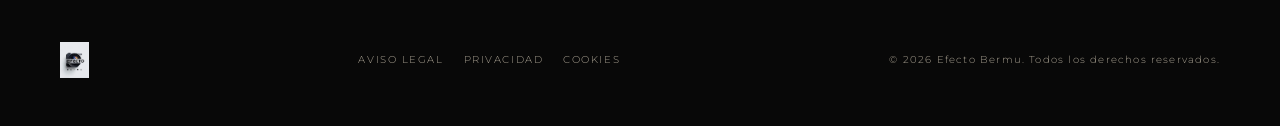
==== commit e098cac5: "Fix HTML encoding issues in aviso-legal.html" ====
--- a/aviso-legal.html
+++ b/aviso-legal.html
@@ -98,7 +98,7 @@
   <h2>10. Contacto</h2>
   <p>Para cualquier consulta relacionada con este Aviso Legal, puedes escribir a <a href="mailto:hola@efectobermu.com">hola@efectobermu.com</a>.</p>
 
-  <p style="margin-top:40px;font-style:italic;font-size:.8rem">Última actualización: 19/09/2026</p>
+  <p style="margin-top:40 px;font-style:italic;font-size:.8 rem">Última actualización: [19/09/2026]</p>
 
   <a href="/" class="legal-back">← Volver al inicio</a>
 
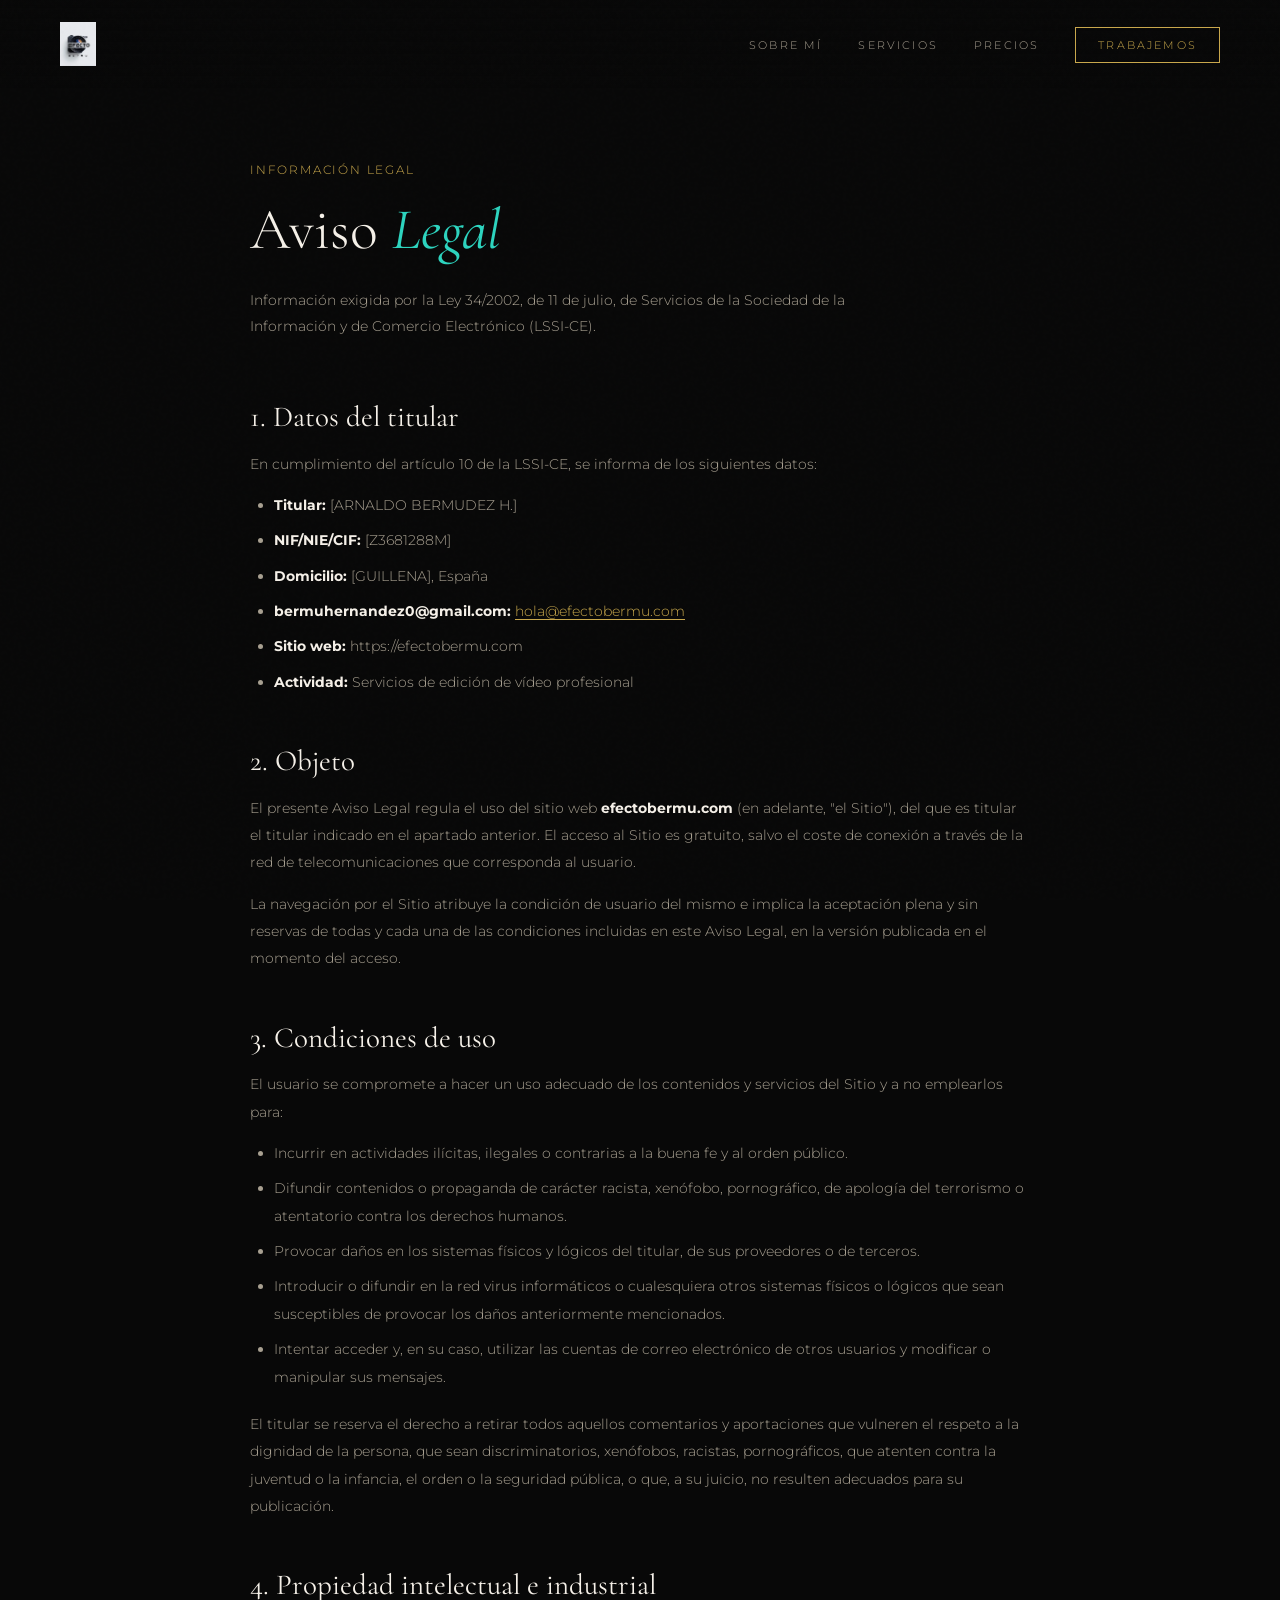
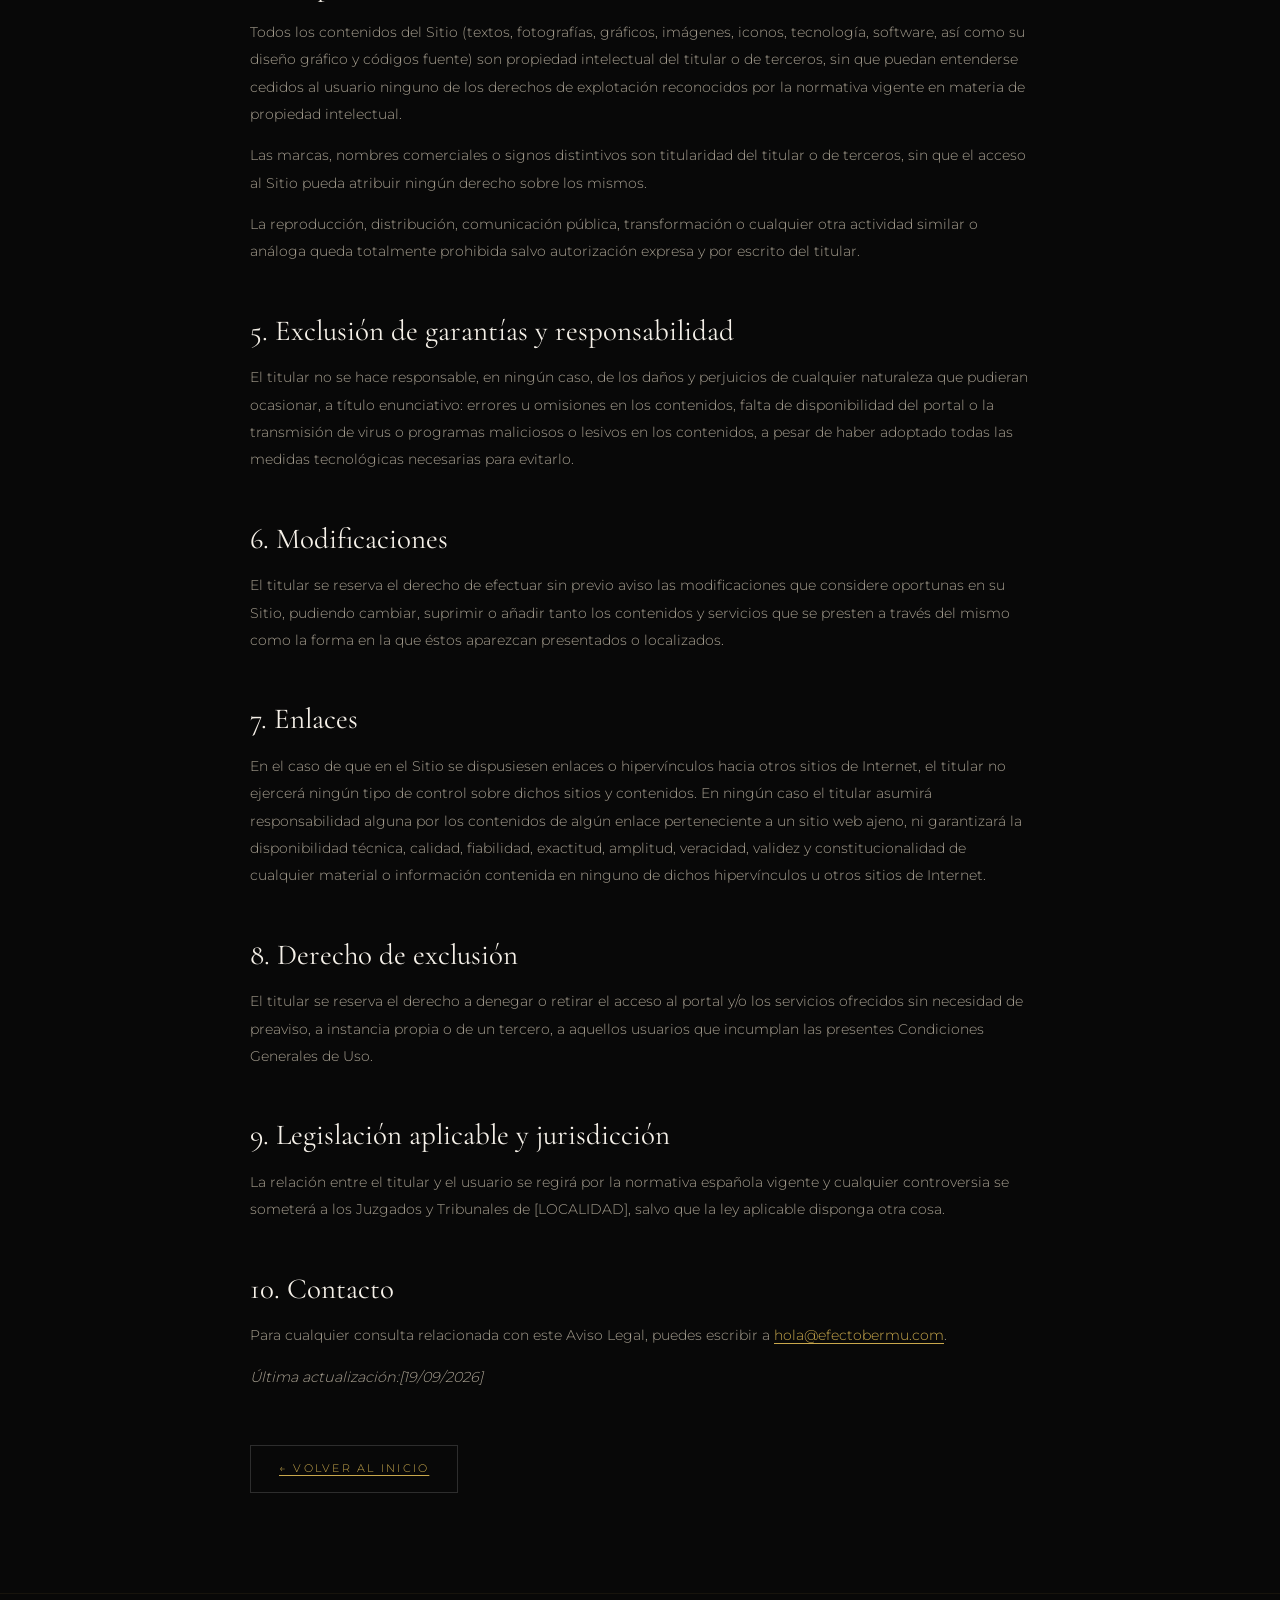
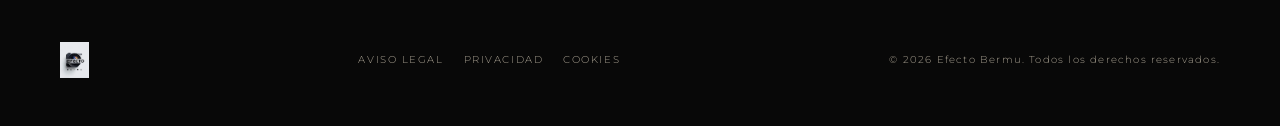
==== commit a3cb7452: "Fix HTML encoding issues in aviso-legal.html" ====
--- a/aviso-legal.html
+++ b/aviso-legal.html
@@ -98,7 +98,7 @@
   <h2>10. Contacto</h2>
   <p>Para cualquier consulta relacionada con este Aviso Legal, puedes escribir a <a href="mailto:hola@efectobermu.com">hola@efectobermu.com</a>.</p>
 
-  <p style="margin-top:40 px;font-style:italic;font-size:.8 rem">Última actualización: [19/09/2026]</p>
+  <p style="margin-top:40 px;font-style:italic;font-size:.8 rem">Última actualización:[19/09/2026]</p>
 
   <a href="/" class="legal-back">← Volver al inicio</a>
 
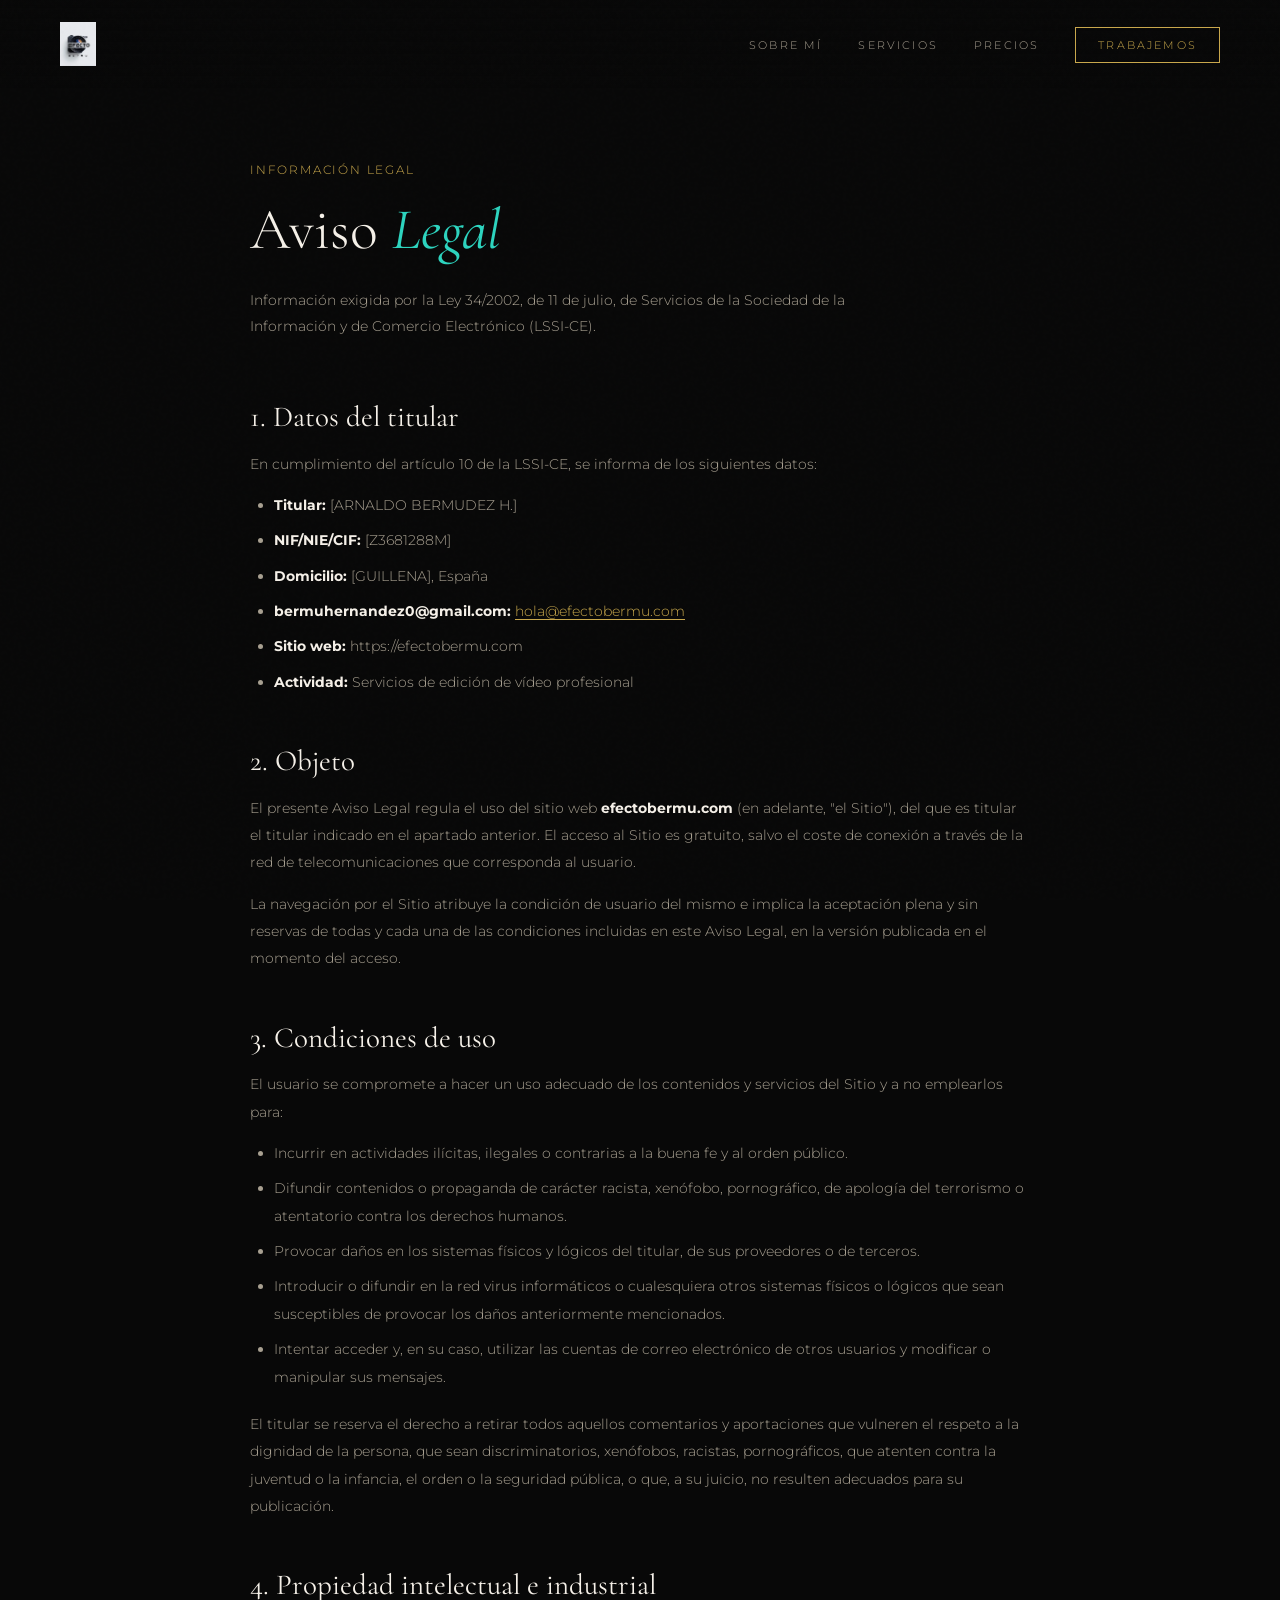
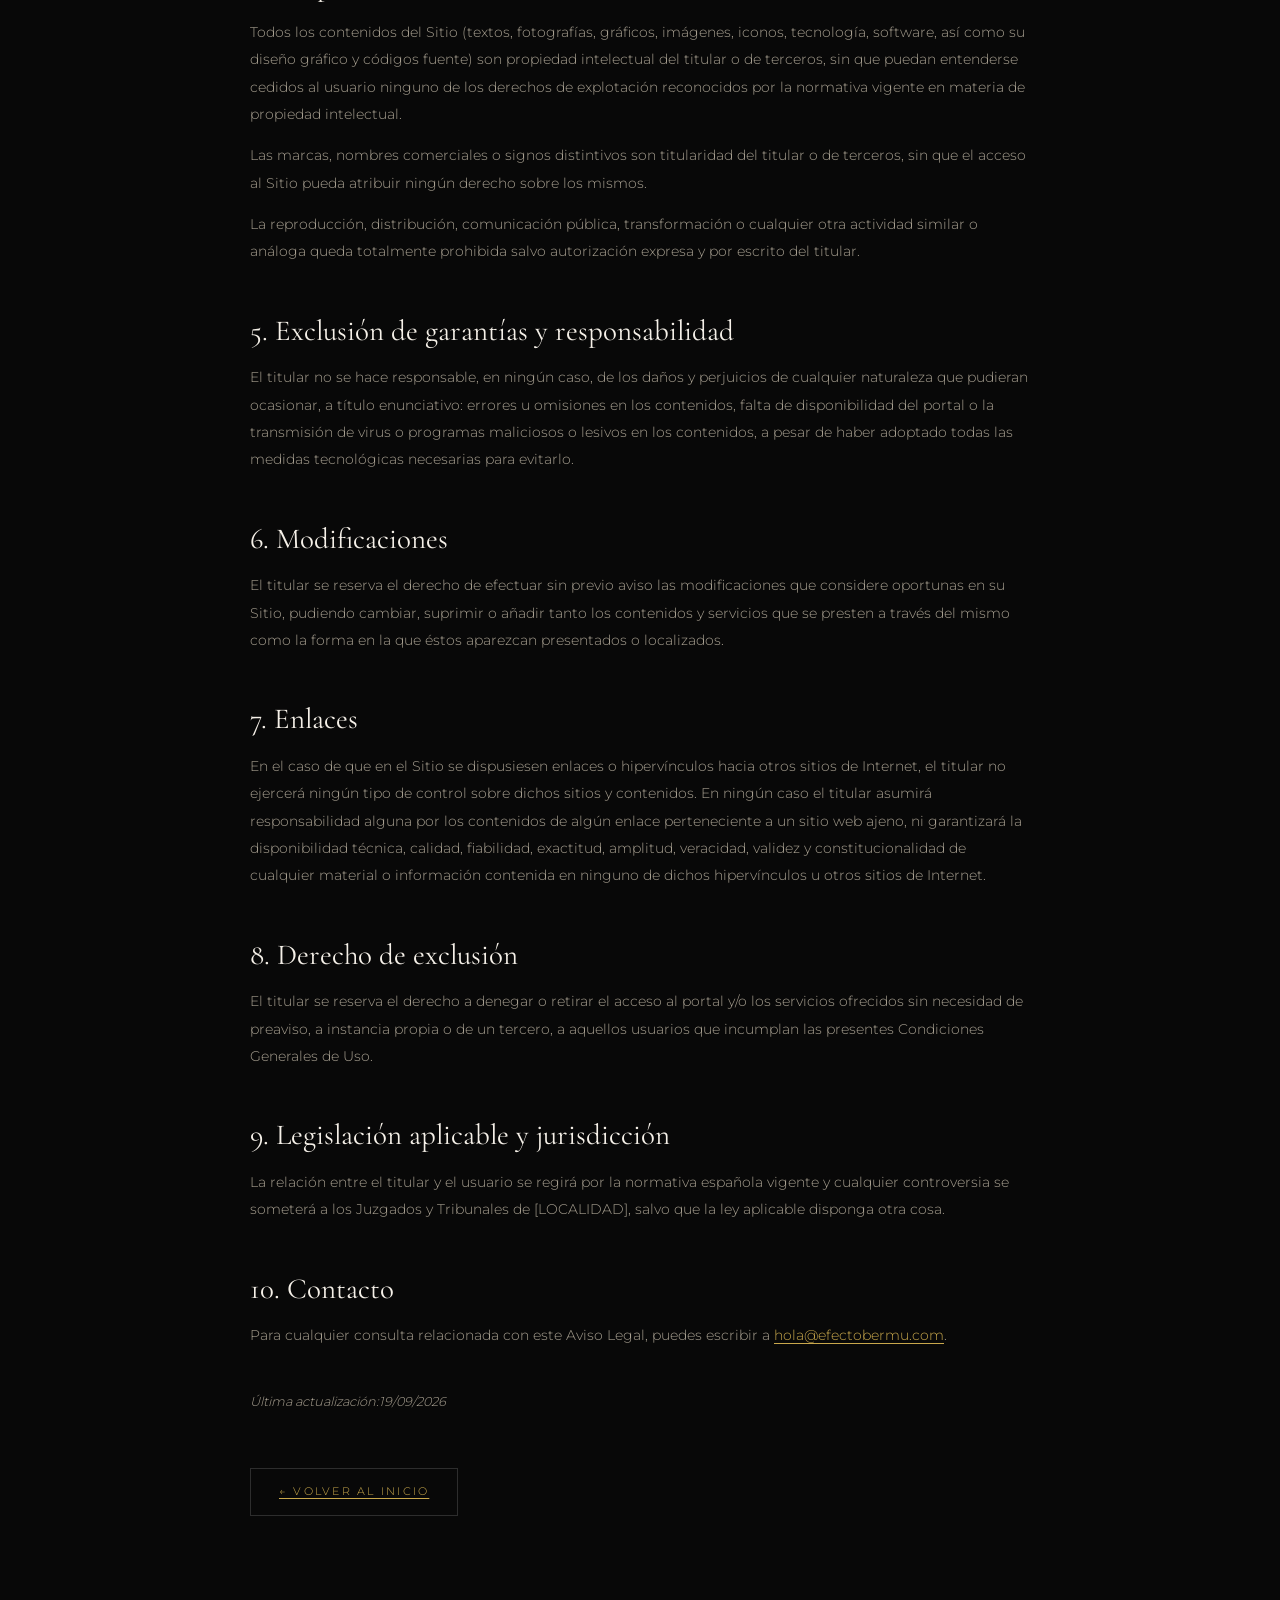
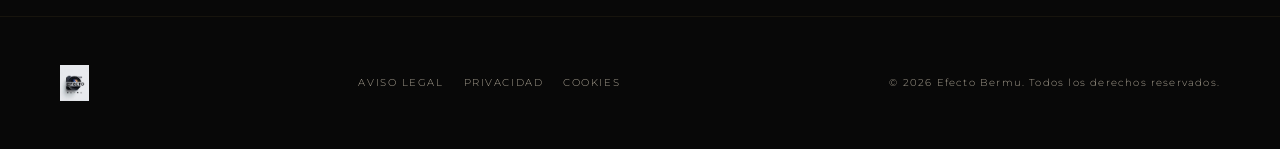
==== commit 1eb68274: "Fix HTML encoding issues in aviso-legal.html" ====
--- a/aviso-legal.html
+++ b/aviso-legal.html
@@ -96,9 +96,9 @@
   <p>La relación entre el titular y el usuario se regirá por la normativa española vigente y cualquier controversia se someterá a los Juzgados y Tribunales de [LOCALIDAD], salvo que la ley aplicable disponga otra cosa.</p>
 
   <h2>10. Contacto</h2>
-  <p>Para cualquier consulta relacionada con este Aviso Legal, puedes escribir a <a href="mailto:hola@efectobermu.com">hola@efectobermu.com</a>.</p>
+  <p>Para cualquier consulta relacionada con este Aviso Legal, puedes escribir a <a href="mailto:bermuhernandez0@gmail.com">hola@efectobermu.com</a>.</p>
 
-  <p style="margin-top:40 px;font-style:italic;font-size:.8 rem">Última actualización:[19/09/2026]</p>
+  <p style="margin-top:40px;font-style:italic;font-size:.8rem">Última actualización:19/09/2026</p>
 
   <a href="/" class="legal-back">← Volver al inicio</a>
 
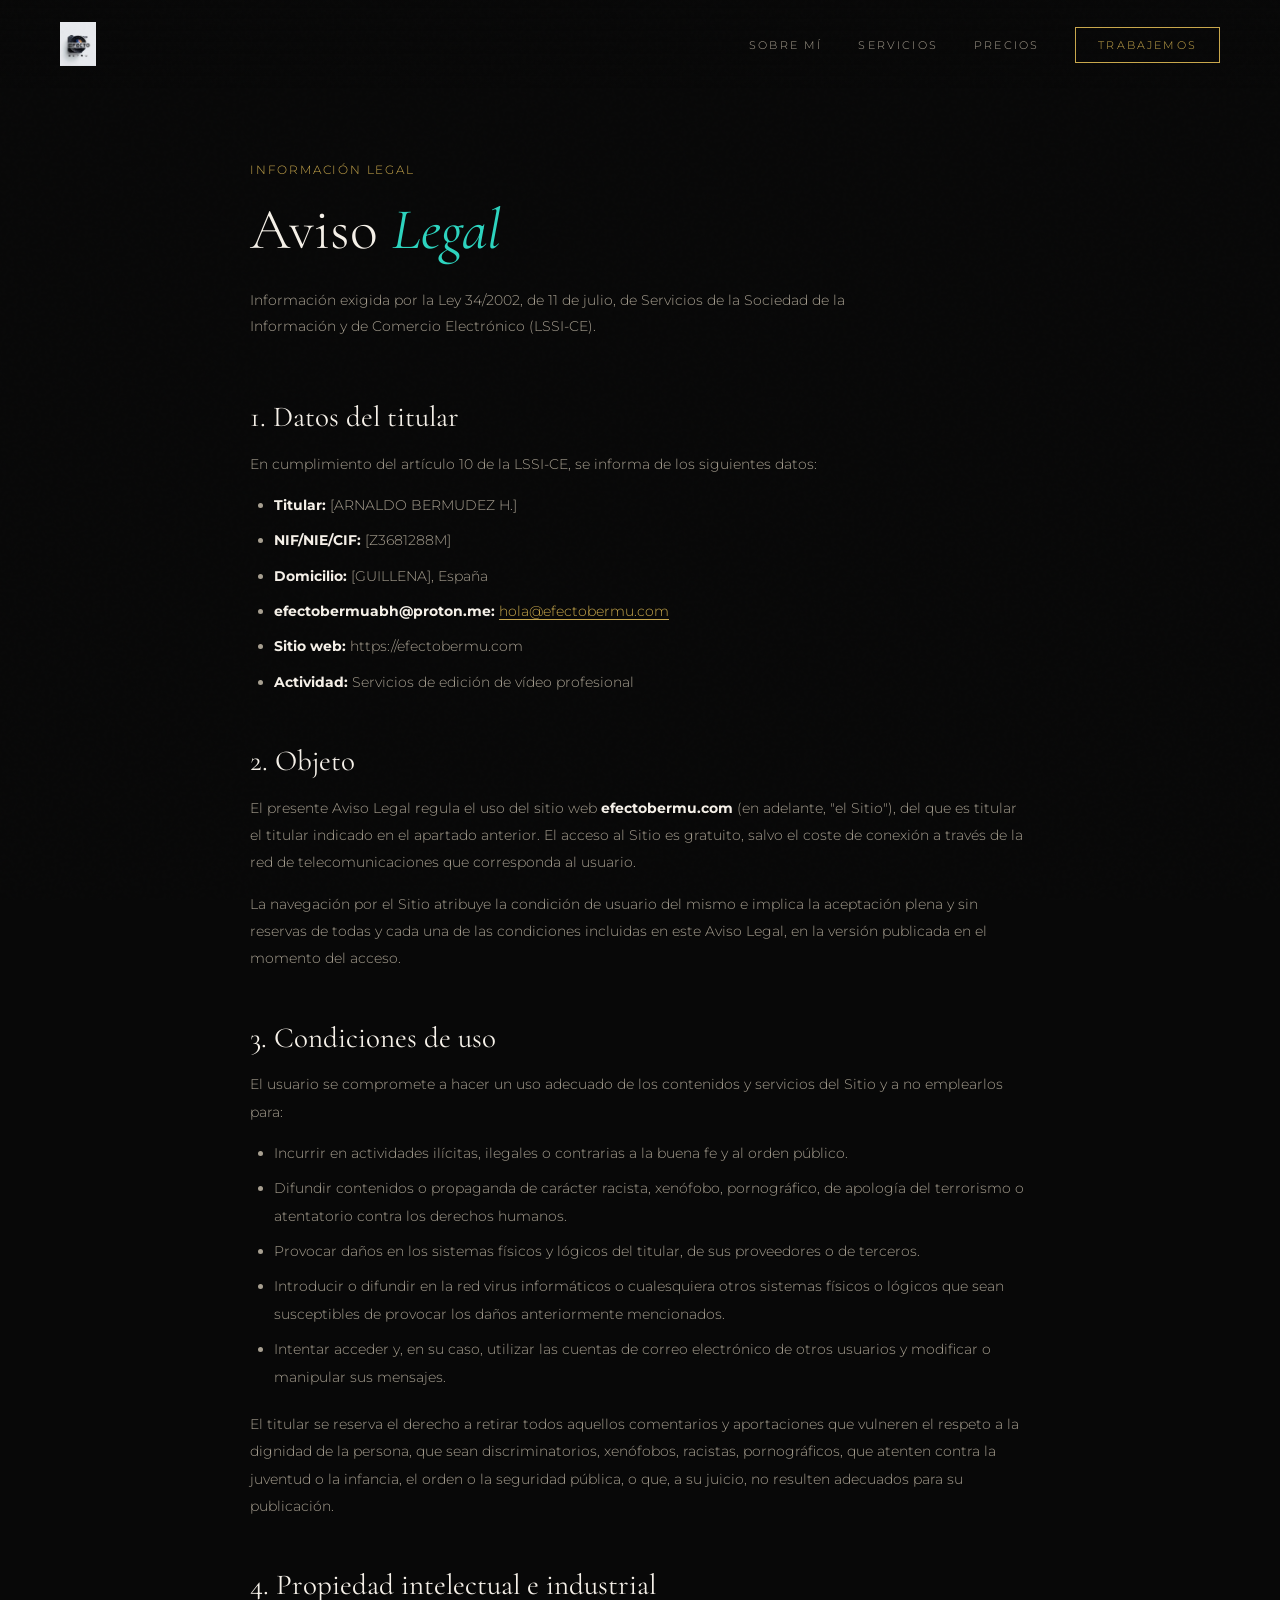
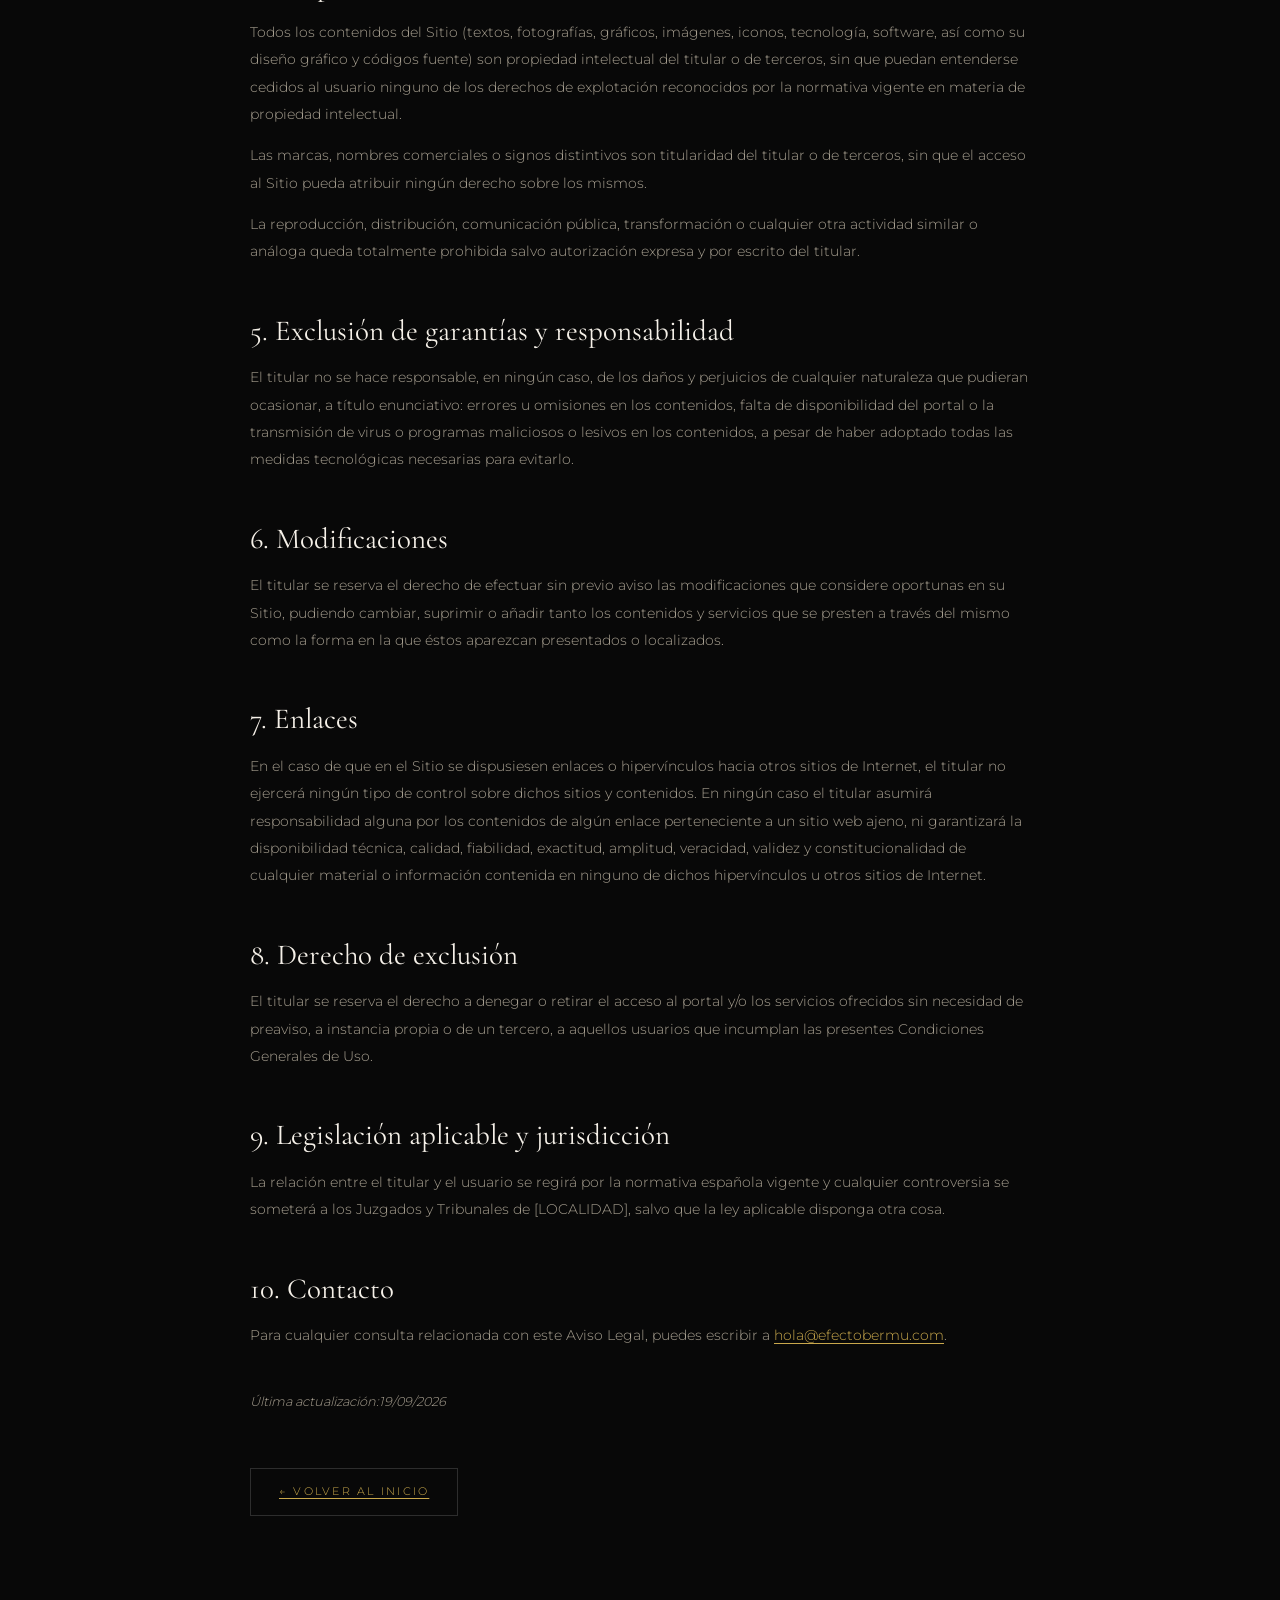
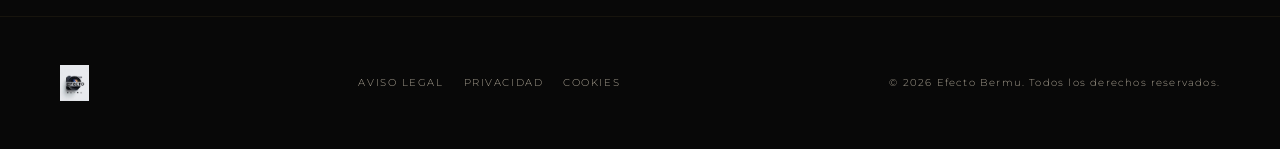
==== commit 3c1465a0: "Change contact email in aviso-legal.html Updated contact email from 'bermuhernandez0@gmail.com' to '" ====
--- a/aviso-legal.html
+++ b/aviso-legal.html
@@ -55,7 +55,7 @@
     <li><strong>Titular:</strong> [ARNALDO BERMUDEZ H.]</li>
     <li><strong>NIF/NIE/CIF:</strong> [Z3681288M]</li>
     <li><strong>Domicilio:</strong> [GUILLENA], España</li>
-    <li><strong>bermuhernandez0@gmail.com:</strong> <a href="mailto:hola@efectobermu.com">hola@efectobermu.com</a></li>
+    <li><strong>efectobermuabh@proton.me:</strong> <a href="mailto:hola@efectobermu.com">hola@efectobermu.com</a></li>
     <li><strong>Sitio web:</strong> https://efectobermu.com</li>
     <li><strong>Actividad:</strong> Servicios de edición de vídeo profesional</li>
   </ul>
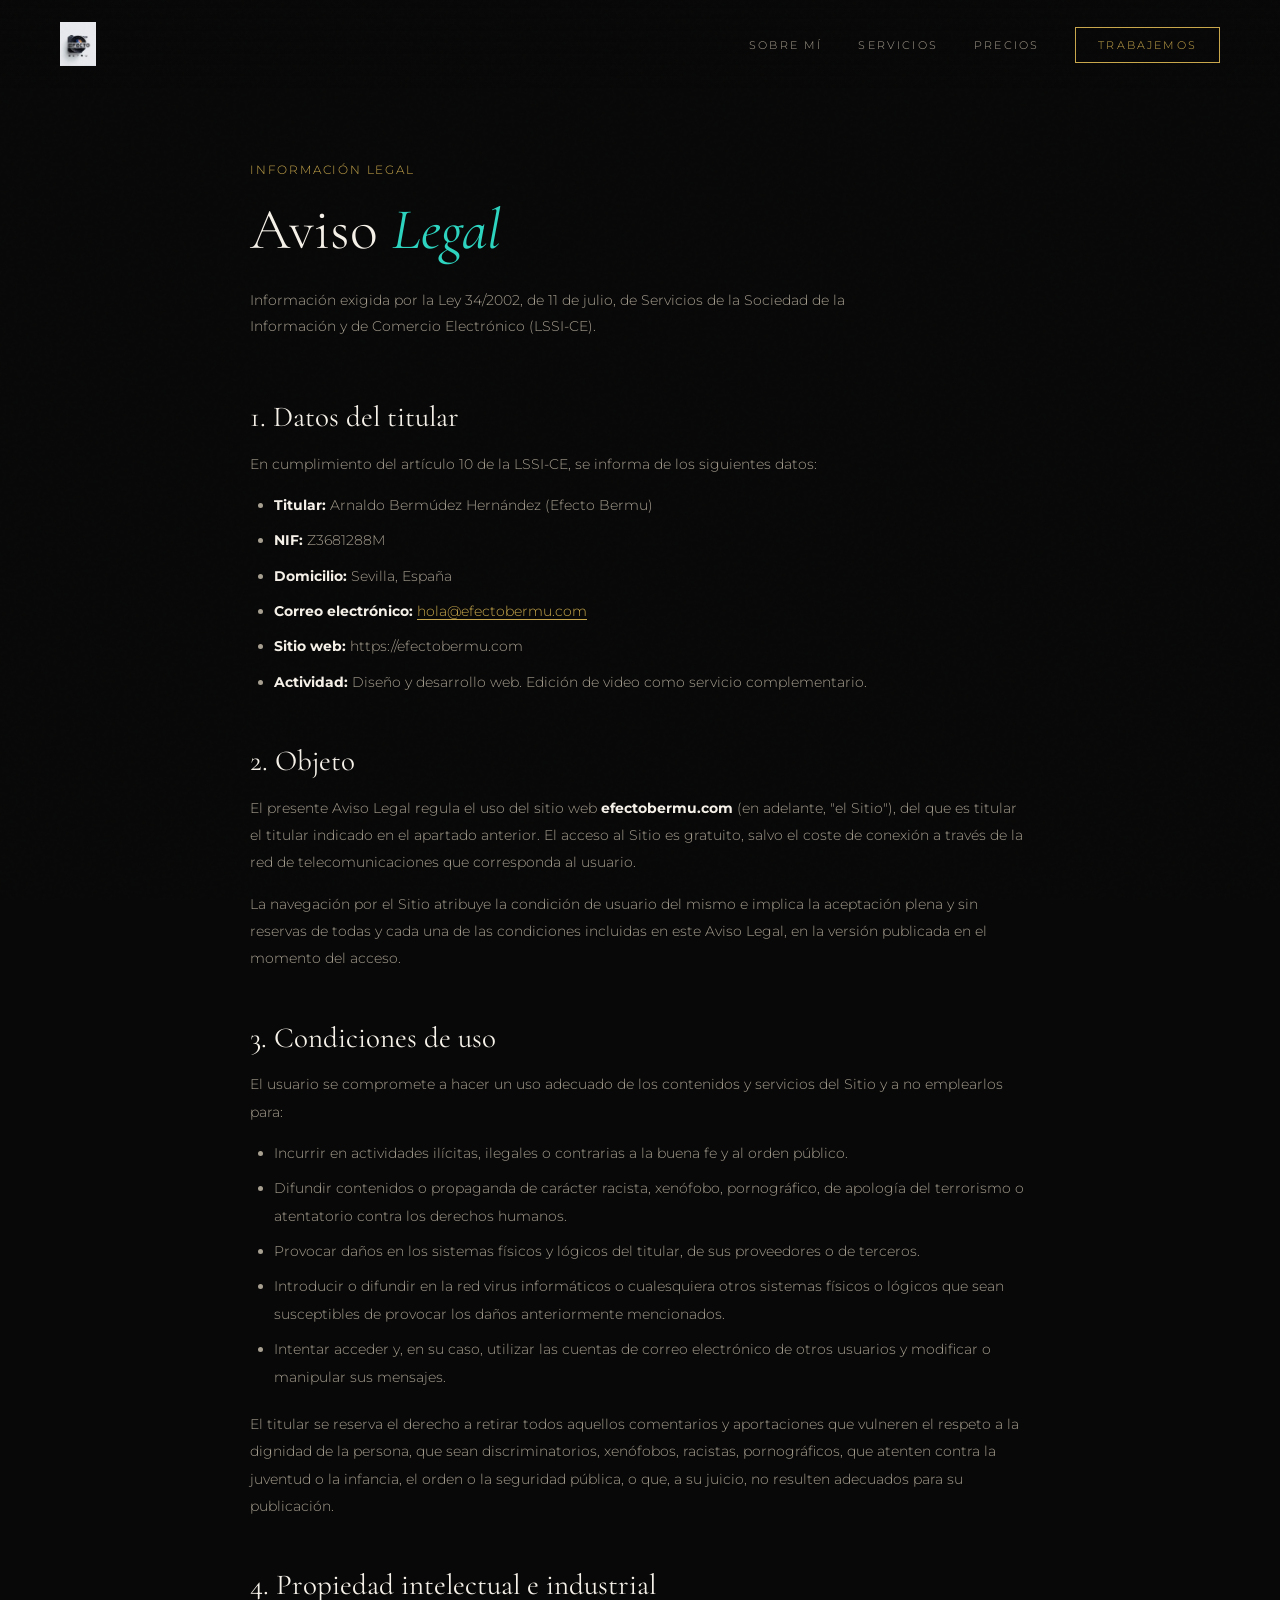
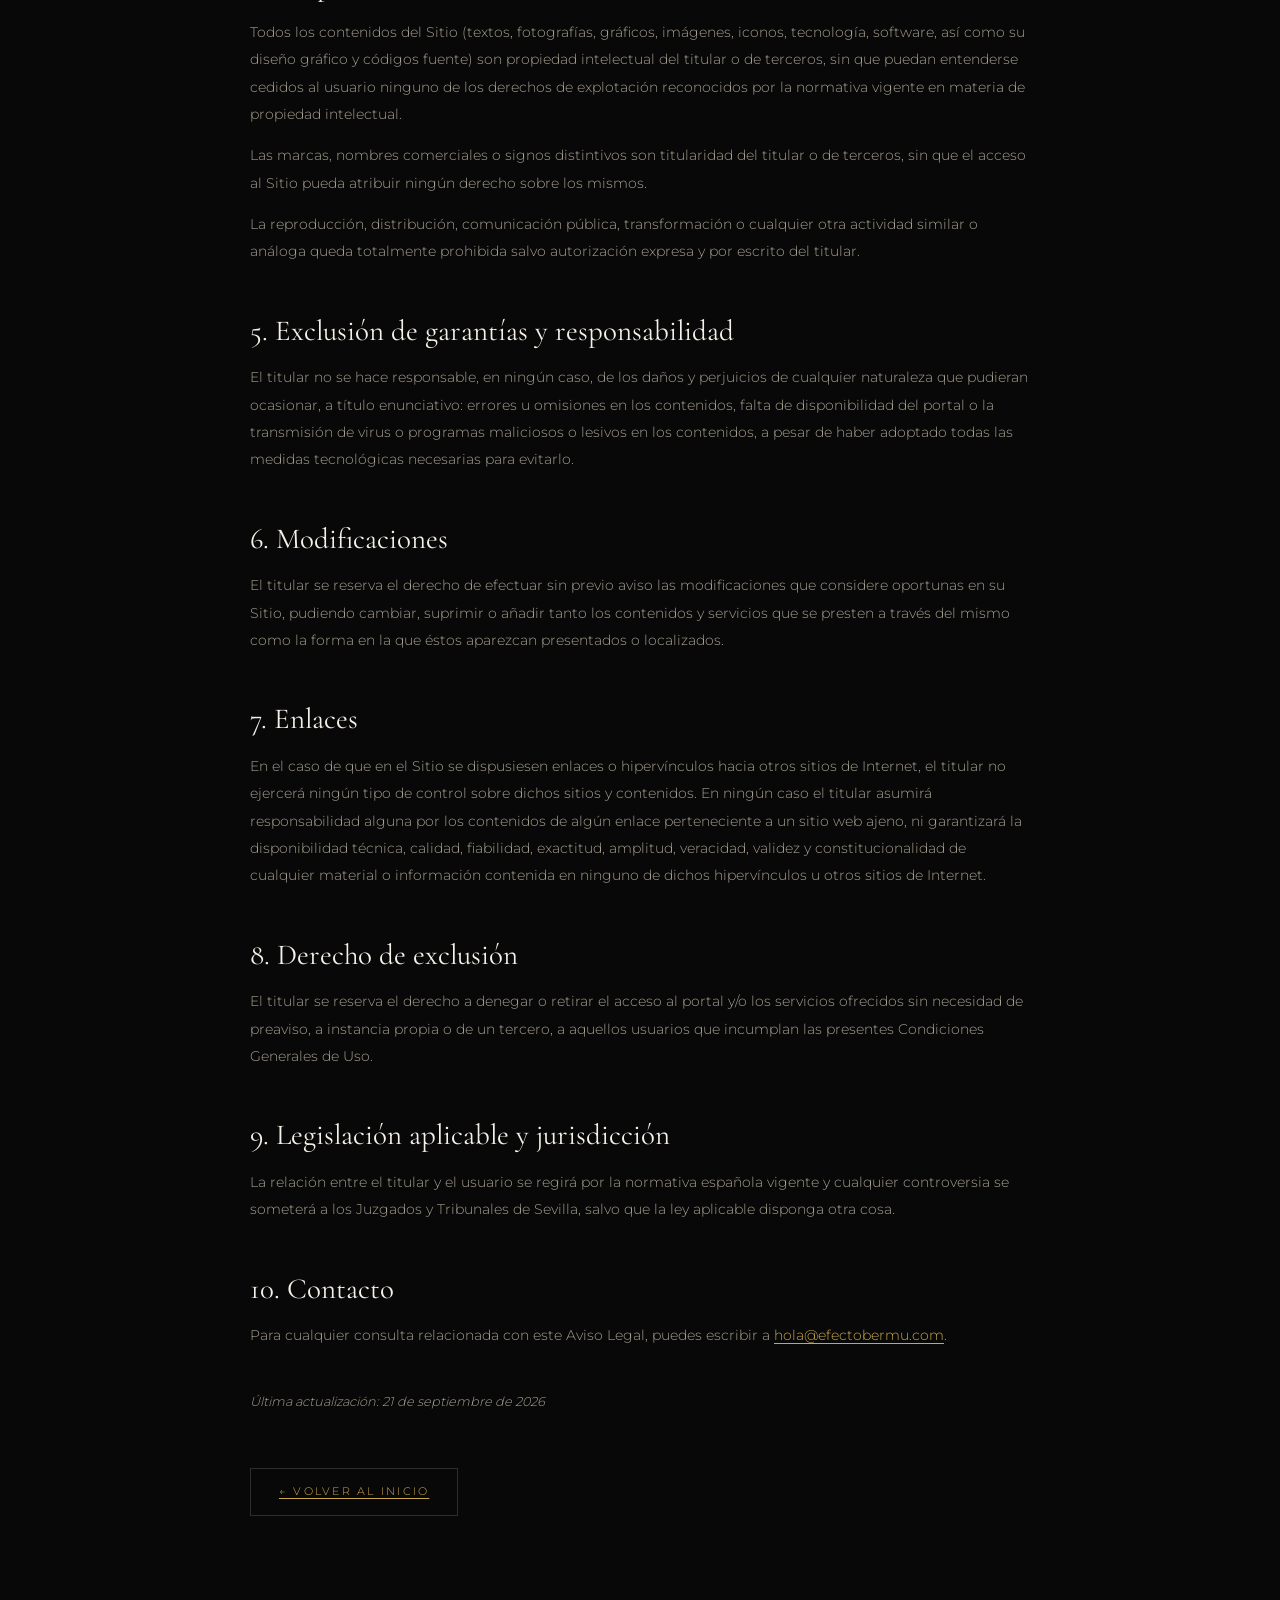
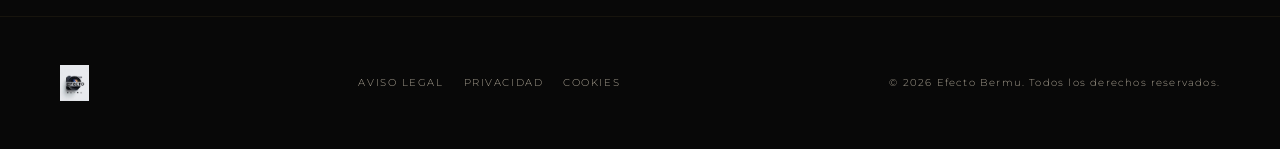
==== commit f82daaa7: "Revise legal notice content and update contact details Updated legal notice with new contact informa" ====
--- a/aviso-legal.html
+++ b/aviso-legal.html
@@ -4,7 +4,7 @@
   <meta charset="UTF-8"/>
   <meta name="viewport" content="width=device-width, initial-scale=1.0"/>
   <title>Aviso Legal — Efecto Bermu</title>
-  <meta name="description" content="Aviso legal de Efecto Bermu, editor de video profesional para TikTok, Reels y YouTube Shorts."/>
+  <meta name="description" content="Aviso legal de Efecto Bermu, diseño y desarrollo web profesional. Información LSSI."/>
   <meta name="robots" content="noindex, follow"/>
   <link rel="canonical" href="https://efectobermu.com/aviso-legal.html"/>
   <link rel="icon" href="/favicon.ico" sizes="any"/>
@@ -52,12 +52,12 @@
   <h2>1. Datos del titular</h2>
   <p>En cumplimiento del artículo 10 de la LSSI-CE, se informa de los siguientes datos:</p>
   <ul>
-    <li><strong>Titular:</strong> [ARNALDO BERMUDEZ H.]</li>
-    <li><strong>NIF/NIE/CIF:</strong> [Z3681288M]</li>
-    <li><strong>Domicilio:</strong> [GUILLENA], España</li>
-    <li><strong>efectobermuabh@proton.me:</strong> <a href="mailto:hola@efectobermu.com">hola@efectobermu.com</a></li>
+    <li><strong>Titular:</strong> Arnaldo Bermúdez Hernández (Efecto Bermu)</li>
+    <li><strong>NIF:</strong> Z3681288M</li>
+    <li><strong>Domicilio:</strong> Sevilla, España</li>
+    <li><strong>Correo electrónico:</strong> <a href="mailto:hola@efectobermu.com">hola@efectobermu.com</a></li>
     <li><strong>Sitio web:</strong> https://efectobermu.com</li>
-    <li><strong>Actividad:</strong> Servicios de edición de vídeo profesional</li>
+    <li><strong>Actividad:</strong> Diseño y desarrollo web. Edición de video como servicio complementario.</li>
   </ul>
 
   <h2>2. Objeto</h2>
@@ -93,12 +93,12 @@
   <p>El titular se reserva el derecho a denegar o retirar el acceso al portal y/o los servicios ofrecidos sin necesidad de preaviso, a instancia propia o de un tercero, a aquellos usuarios que incumplan las presentes Condiciones Generales de Uso.</p>
 
   <h2>9. Legislación aplicable y jurisdicción</h2>
-  <p>La relación entre el titular y el usuario se regirá por la normativa española vigente y cualquier controversia se someterá a los Juzgados y Tribunales de [LOCALIDAD], salvo que la ley aplicable disponga otra cosa.</p>
+  <p>La relación entre el titular y el usuario se regirá por la normativa española vigente y cualquier controversia se someterá a los Juzgados y Tribunales de Sevilla, salvo que la ley aplicable disponga otra cosa.</p>
 
   <h2>10. Contacto</h2>
-  <p>Para cualquier consulta relacionada con este Aviso Legal, puedes escribir a <a href="mailto:bermuhernandez0@gmail.com">hola@efectobermu.com</a>.</p>
+  <p>Para cualquier consulta relacionada con este Aviso Legal, puedes escribir a <a href="mailto:hola@efectobermu.com">hola@efectobermu.com</a>.</p>
 
-  <p style="margin-top:40px;font-style:italic;font-size:.8rem">Última actualización:19/09/2026</p>
+  <p style="margin-top:40px;font-style:italic;font-size:.8rem">Última actualización: 21 de septiembre de 2026</p>
 
   <a href="/" class="legal-back">← Volver al inicio</a>
 
